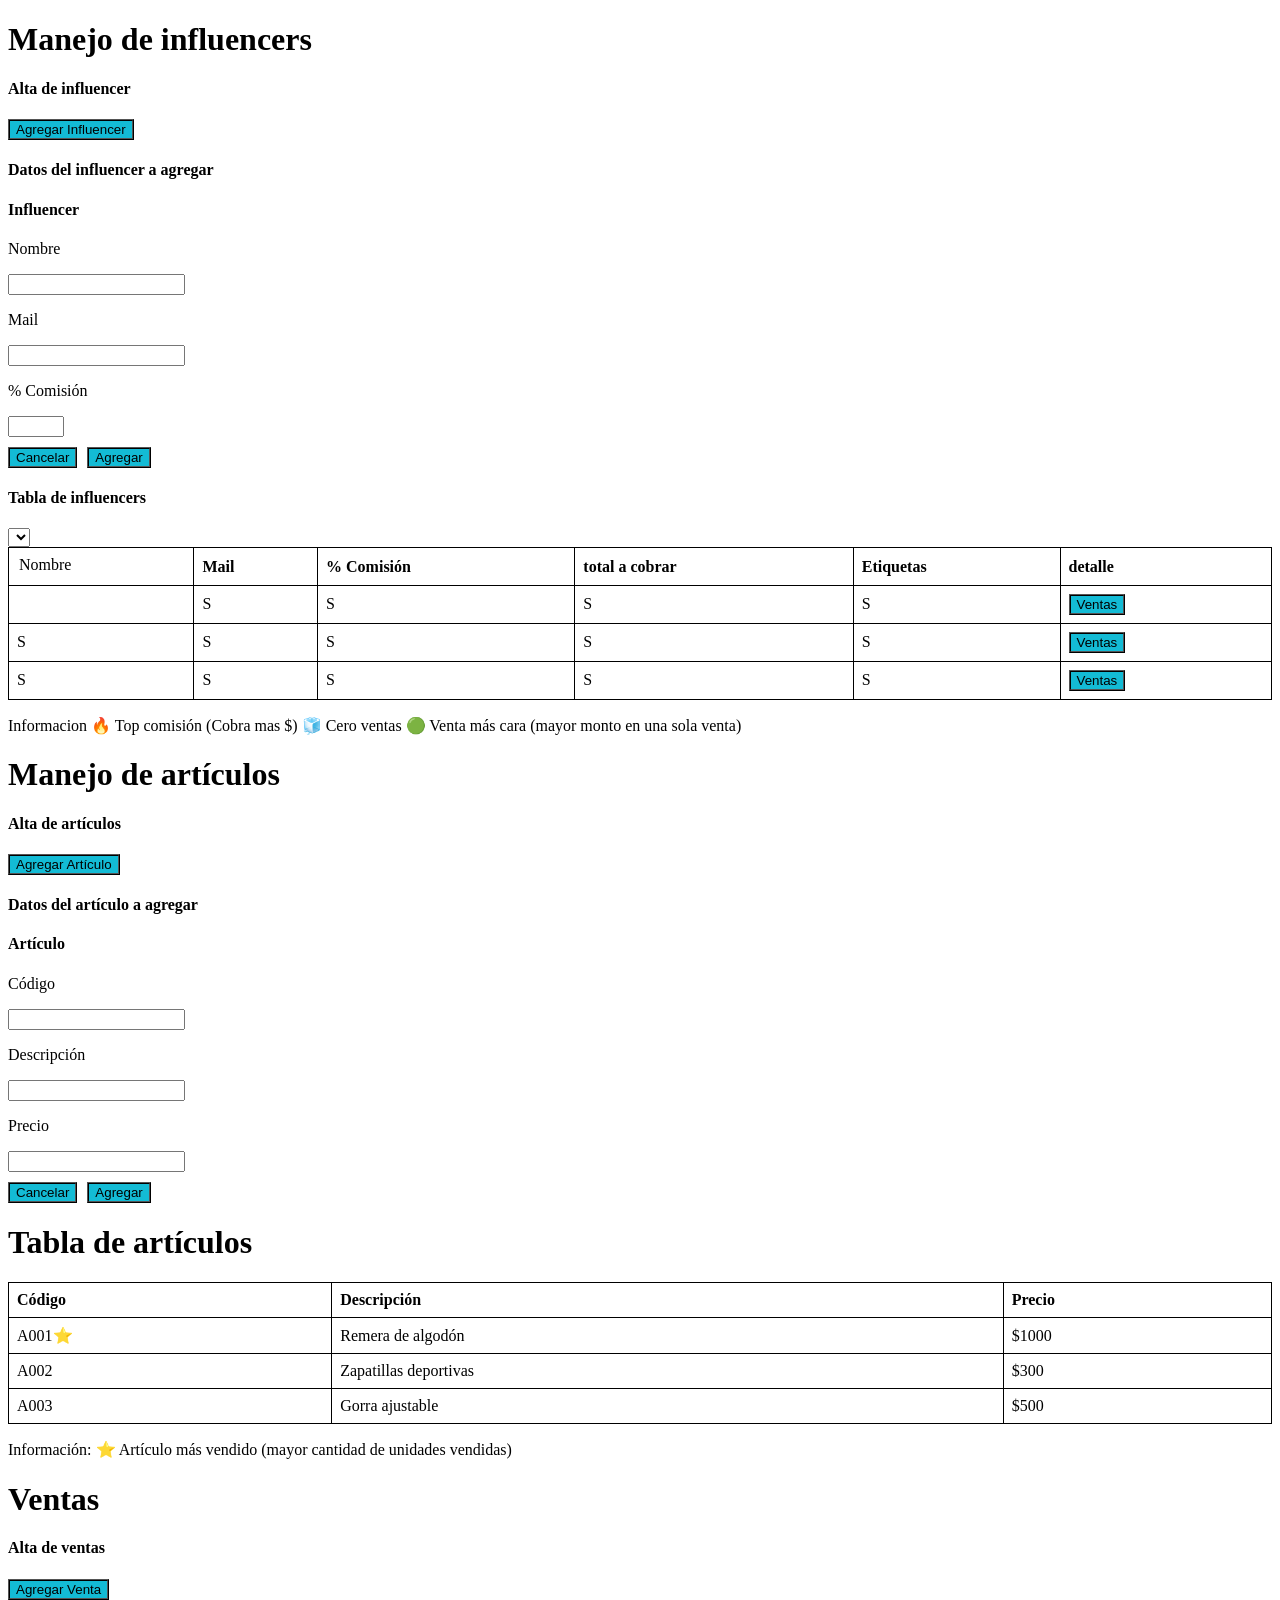
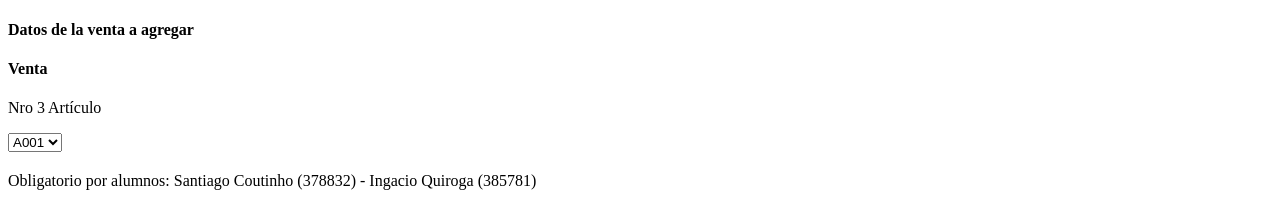
==== index.html @ da1ecdd5 "Add files via upload" ====
<!DOCTYPE html>
<html lang="en">
<head>
    <meta charset="UTF-8">
    <meta name="viewport" content="width=device-width, initial-scale=1.0">
    <title>Sistema de gestion</title>
    <link rel="stylesheet" href="estilos.css">
</head>
<body>
    <h1>Manejo de influencers</h1>
    <h4>Alta de influencer</h4>
    <button onclick="location.href='Agregarinfluencer.html'">Agregar Influencer</button>
    <h4>Datos del influencer a agregar</h4>
    <h4>Influencer</h4>
    <p>Nombre   </p><input type="text" id="nombre" name="nombre">
    <p>Mail   </p><input type="email" id="mail" name="mail">
    <p>% Comisión   </p><input type="number" id="comision" name="comision" min="0" max="100">
    <button onclick="location.href='index.html'">Cancelar</button><button onclick="location.href='Agregarinfluencer.html'">Agregar</button>
    <h4>Tabla de influencers</h4>
    <table>
        <thead>
            <tr>
                <select name="" id="">
                    <th><option value="nombre">Nombre</option></th>
                </select>
                <th>Mail</th>
                <th>% Comisión</th>
                <th>total a cobrar</th>
                <th>Etiquetas</th>
                <th>detalle</th>
            </tr>
        </thead>
        <tbody>
             <TR>
                <Td><var name="nombre"></var></Td>
                <Td>S</Td>
                <Td>S</Td>
                <Td>S</Td>
                <Td>S</Td>
                <td><button>Ventas</button></td>
            </TR>
            <TR>
                <Td>S</Td>
                <Td>S</Td>
                <Td>S</Td>
                <Td>S</Td>
                <Td>S</Td>
                <td><button>Ventas</button></td>
            </TR>
            <TR>
                <Td>S</Td>
                <Td>S</Td>
                <Td>S</Td>
                <Td>S</Td>
                <Td>S</Td>
                <td><button>Ventas</button></td>
            </TR>
        </tbody>
    </table>
    <p>Informacion 🔥 Top comisión (Cobra mas $) 🧊 Cero ventas 🟢 Venta más cara (mayor monto en una sola venta)</p>
    <h1>Manejo de artículos</h1>
    <h4>Alta de artículos</h4>
    <button onclick="location.href='Agregararticulo.html'">Agregar Artículo</button>
    <h4>Datos del artículo a agregar</h4>
    <h4>Artículo</h4>
    <p>Código</p><input type="text" id="codigo" name="codigo">
    <p>Descripción</p><input type="text" id="descripcion" name="descripcion">
    <p>Precio</p><input type="number" id="precio" name="precio" min="0" step="0.01">
    <button onclick="location.href='index.html'">Cancelar</button><button onclick="location.href='Agregararticulo.html'">Agregar</button>
    <h1>Tabla de artículos</h1>
    <table>
        <thead>
            <tr>
                <th>Código</th>
                <th>Descripción</th>
                <th>Precio</th>
            </tr>
        </thead>
        <tbody>
            <tr>
                <td>A001⭐</td>
                <td>Remera de algodón</td>
                <td>$1000</td>
            </tr>
            <tr>
                <td>A002</td>
                <td>Zapatillas deportivas</td>
                <td>$300</td>
            </tr>
            <tr>
                <td>A003</td>
                <td>Gorra ajustable</td>
                <td>$500</td>
            </tr>
        </tbody>
    </table>
    <p>Información: ⭐ Artículo más vendido (mayor cantidad de unidades vendidas)</p>
    <h1>Ventas</h1>
    <h4>Alta de ventas</h4>
    <button onclick="location.href='Agregarventa.html'">Agregar Venta</button>
    <h4>Datos de la venta a agregar</h4>
    <h4>Venta</h4>
    <p>Nro 3 Artículo</p>
    <select name="articulo" id="articulo">
        <option value="Remera de algodón">A001</option>
        <option value="Zapatillas deportivas">A002</option>
        <option value="Gorra ajustable">A003</option>
    </select>
    <p></p>
    <footer>
        <p>Obligatorio por alumnos: Santiago Coutinho (378832) - Ingacio Quiroga (385781)</p>
    </footer>
</body>
</html>
---- estilos.css ----
body {
    background-color: rgb(255, 255, 255);     
    }
    h1 {
        color: rgb(0, 0, 0);
        text-align: left;
    }
    h4 {
        color: rgb(0, 0, 0);
        text-align: left;
    }
    p {
        color: rgb(0, 0, 0);
        text-align: left;
    }
    input {
        display: block;
        margin-bottom: 10px;
    }
    button {
        margin-right: 10px;
        background-color: rgb(19, 187, 213);
        border-style:ridge;
    }
    table {
        width: 100%;
        border-collapse: collapse;
        border: 1px solid rgb(0, 0, 0);
    }
    th, td {
        border: 1px solid rgb(0, 0, 0);
        padding: 8px;
        text-align: left;
    }
    footer {
        margin-top: 20px;
        text-align: center;
        color: rgb(0, 0, 0);
    }
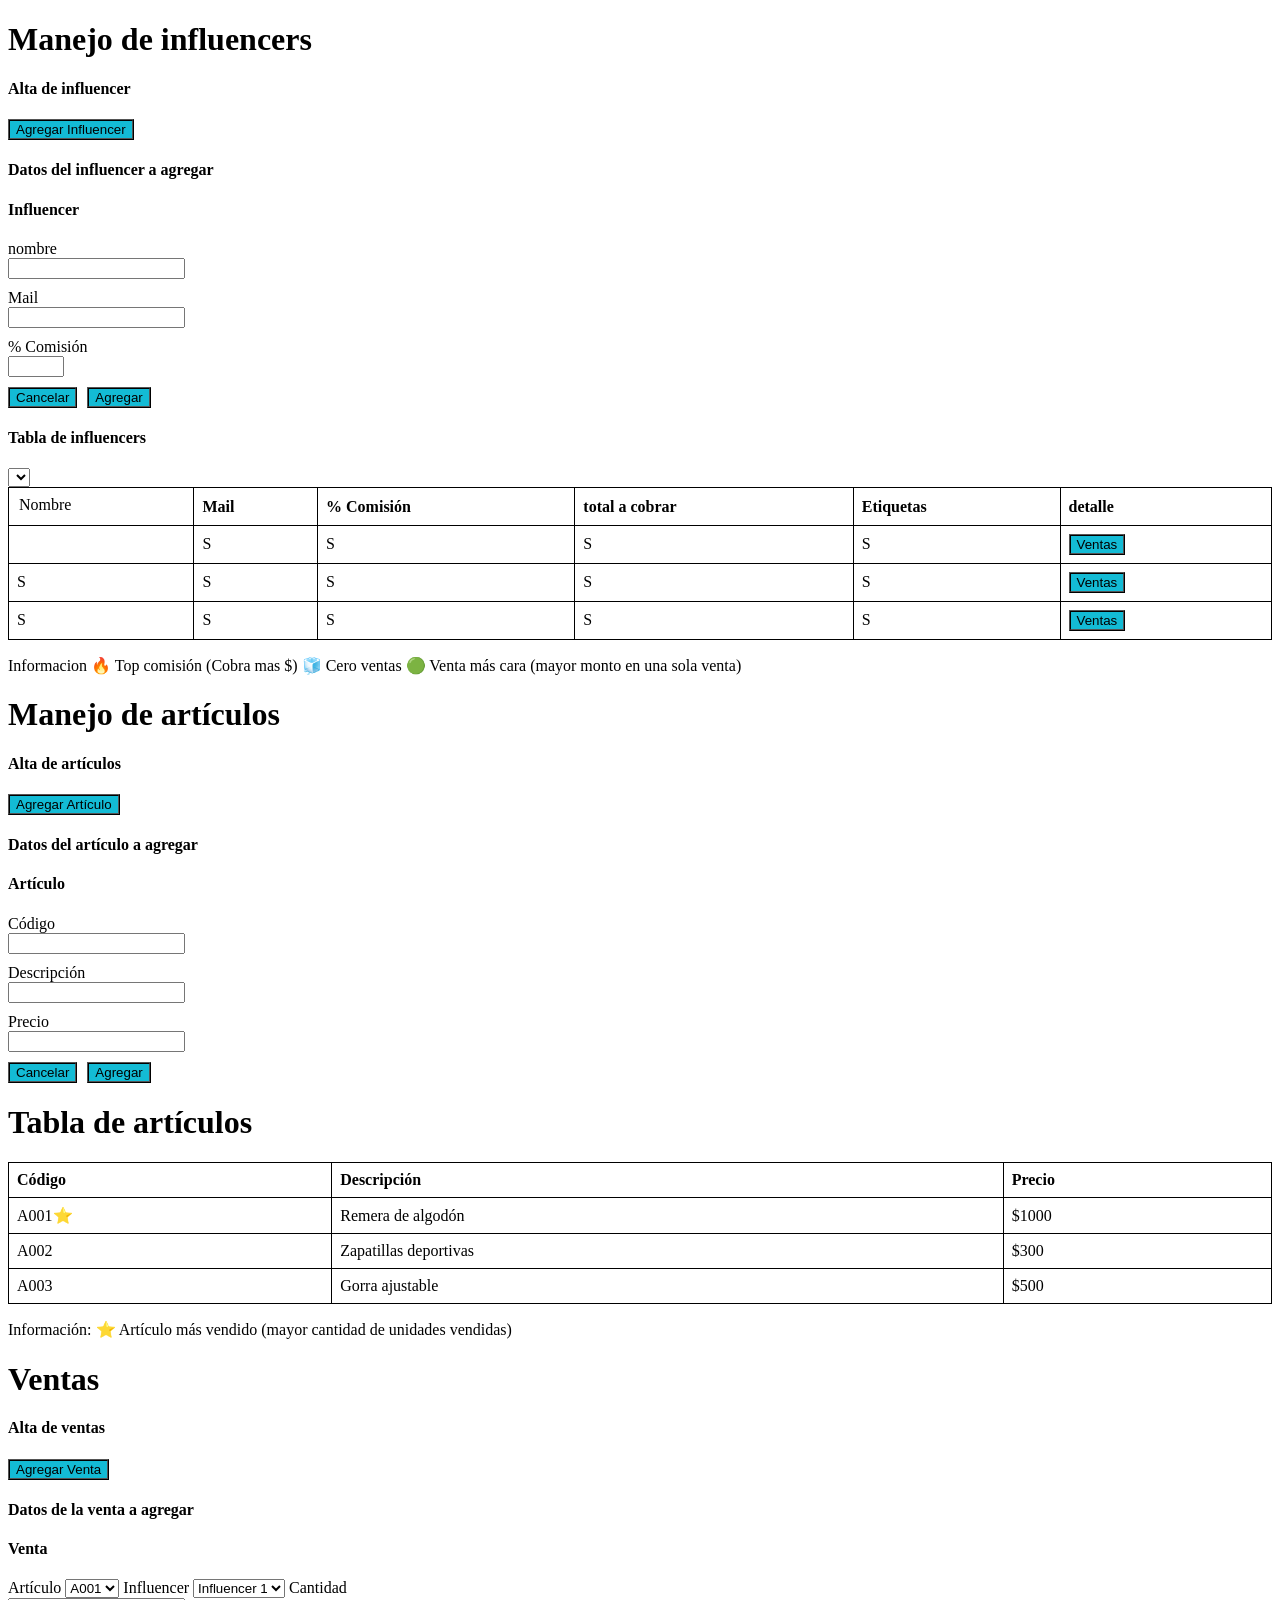
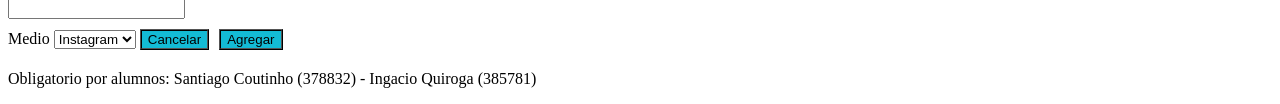
==== commit 7cd86751: "ultimo" ====
--- a/index.html
+++ b/index.html
@@ -1,114 +1,128 @@
-<!DOCTYPE html>
-<html lang="en">
-<head>
-    <meta charset="UTF-8">
-    <meta name="viewport" content="width=device-width, initial-scale=1.0">
-    <title>Sistema de gestion</title>
-    <link rel="stylesheet" href="estilos.css">
-</head>
-<body>
-    <h1>Manejo de influencers</h1>
-    <h4>Alta de influencer</h4>
-    <button onclick="location.href='Agregarinfluencer.html'">Agregar Influencer</button>
-    <h4>Datos del influencer a agregar</h4>
-    <h4>Influencer</h4>
-    <p>Nombre   </p><input type="text" id="nombre" name="nombre">
-    <p>Mail   </p><input type="email" id="mail" name="mail">
-    <p>% Comisión   </p><input type="number" id="comision" name="comision" min="0" max="100">
-    <button onclick="location.href='index.html'">Cancelar</button><button onclick="location.href='Agregarinfluencer.html'">Agregar</button>
-    <h4>Tabla de influencers</h4>
-    <table>
-        <thead>
-            <tr>
-                <select name="" id="">
-                    <th><option value="nombre">Nombre</option></th>
-                </select>
-                <th>Mail</th>
-                <th>% Comisión</th>
-                <th>total a cobrar</th>
-                <th>Etiquetas</th>
-                <th>detalle</th>
-            </tr>
-        </thead>
-        <tbody>
-             <TR>
-                <Td><var name="nombre"></var></Td>
-                <Td>S</Td>
-                <Td>S</Td>
-                <Td>S</Td>
-                <Td>S</Td>
-                <td><button>Ventas</button></td>
-            </TR>
-            <TR>
-                <Td>S</Td>
-                <Td>S</Td>
-                <Td>S</Td>
-                <Td>S</Td>
-                <Td>S</Td>
-                <td><button>Ventas</button></td>
-            </TR>
-            <TR>
-                <Td>S</Td>
-                <Td>S</Td>
-                <Td>S</Td>
-                <Td>S</Td>
-                <Td>S</Td>
-                <td><button>Ventas</button></td>
-            </TR>
-        </tbody>
-    </table>
-    <p>Informacion 🔥 Top comisión (Cobra mas $) 🧊 Cero ventas 🟢 Venta más cara (mayor monto en una sola venta)</p>
-    <h1>Manejo de artículos</h1>
-    <h4>Alta de artículos</h4>
-    <button onclick="location.href='Agregararticulo.html'">Agregar Artículo</button>
-    <h4>Datos del artículo a agregar</h4>
-    <h4>Artículo</h4>
-    <p>Código</p><input type="text" id="codigo" name="codigo">
-    <p>Descripción</p><input type="text" id="descripcion" name="descripcion">
-    <p>Precio</p><input type="number" id="precio" name="precio" min="0" step="0.01">
-    <button onclick="location.href='index.html'">Cancelar</button><button onclick="location.href='Agregararticulo.html'">Agregar</button>
-    <h1>Tabla de artículos</h1>
-    <table>
-        <thead>
-            <tr>
-                <th>Código</th>
-                <th>Descripción</th>
-                <th>Precio</th>
-            </tr>
-        </thead>
-        <tbody>
-            <tr>
-                <td>A001⭐</td>
-                <td>Remera de algodón</td>
-                <td>$1000</td>
-            </tr>
-            <tr>
-                <td>A002</td>
-                <td>Zapatillas deportivas</td>
-                <td>$300</td>
-            </tr>
-            <tr>
-                <td>A003</td>
-                <td>Gorra ajustable</td>
-                <td>$500</td>
-            </tr>
-        </tbody>
-    </table>
-    <p>Información: ⭐ Artículo más vendido (mayor cantidad de unidades vendidas)</p>
-    <h1>Ventas</h1>
-    <h4>Alta de ventas</h4>
-    <button onclick="location.href='Agregarventa.html'">Agregar Venta</button>
-    <h4>Datos de la venta a agregar</h4>
-    <h4>Venta</h4>
-    <p>Nro 3 Artículo</p>
-    <select name="articulo" id="articulo">
-        <option value="Remera de algodón">A001</option>
-        <option value="Zapatillas deportivas">A002</option>
-        <option value="Gorra ajustable">A003</option>
-    </select>
-    <p></p>
-    <footer>
-        <p>Obligatorio por alumnos: Santiago Coutinho (378832) - Ingacio Quiroga (385781)</p>
-    </footer>
-</body>
-</html>
+<!DOCTYPE html>
+<html lang="en">
+<head>
+    <meta charset="UTF-8">
+    <meta name="viewport" content="width=device-width, initial-scale=1.0">
+    <title>Sistema de gestion</title>
+    <link rel="stylesheet" href="estilos.css">
+</head>
+<body>
+    <h1>Manejo de influencers</h1>
+    <h4>Alta de influencer</h4>
+    <button onclick="location.href='Agregarinfluencer.html'">Agregar Influencer</button>
+    <h4>Datos del influencer a agregar</h4>
+    <h4>Influencer</h4>
+    <label for="nombre">nombre</label><input type="text" id="nombre" name="nombre">
+    <label for="mail">Mail</label><input type="email" id="mail" name="mail">
+    <label for="comision">% Comisión</label><input type="number" id="comision" name="comision" min="0" max="100">
+    <button onclick="location.href='index.html'">Cancelar</button><button onclick="location.href='Agregarinfluencer.html'">Agregar</button>
+    <h4>Tabla de influencers</h4>
+    <table>
+        <thead>
+            <tr>
+                <select name="" id="">
+                    <th><option value="nombre">Nombre</option></th>
+                </select>
+                <th>Mail</th>
+                <th>% Comisión</th>
+                <th>total a cobrar</th>
+                <th>Etiquetas</th>
+                <th>detalle</th>
+            </tr>
+        </thead>
+        <tbody>
+             <TR>
+                <Td><var name="nombre"></var></Td>
+                <Td>S</Td>
+                <Td>S</Td>
+                <Td>S</Td>
+                <Td>S</Td>
+                <td><button>Ventas</button></td>
+            </TR>
+            <TR>
+                <Td>S</Td>
+                <Td>S</Td>
+                <Td>S</Td>
+                <Td>S</Td>
+                <Td>S</Td>
+                <td><button>Ventas</button></td>
+            </TR>
+            <TR>
+                <Td>S</Td>
+                <Td>S</Td>
+                <Td>S</Td>
+                <Td>S</Td>
+                <Td>S</Td>
+                <td><button>Ventas</button></td>
+            </TR>
+        </tbody>
+    </table>
+    <p>Informacion 🔥 Top comisión (Cobra mas $) 🧊 Cero ventas 🟢 Venta más cara (mayor monto en una sola venta)</p>
+    <h1>Manejo de artículos</h1>
+    <h4>Alta de artículos</h4>
+    <button onclick="location.href='Agregararticulo.html'">Agregar Artículo</button>
+    <h4>Datos del artículo a agregar</h4>
+    <h4>Artículo</h4>
+    <label for="codigo">Código</label><input type="text" id="codigo" name="codigo">
+    <label for="descripcion">Descripción</label><input type="text" id="descripcion" name="descripcion">
+    <label for="precio">Precio</label><input type="number" id="precio" name="precio" min="0" step="0.01">
+    <button onclick="location.href='index.html'">Cancelar</button><button onclick="location.href='Agregararticulo.html'">Agregar</button>
+    <h1>Tabla de artículos</h1>
+    <table>
+        <thead>
+            <tr>
+                <th>Código</th>
+                <th>Descripción</th>
+                <th>Precio</th>
+            </tr>
+        </thead>
+        <tbody>
+            <tr>
+                <td>A001⭐</td>
+                <td>Remera de algodón</td>
+                <td>$1000</td>
+            </tr>
+            <tr>
+                <td>A002</td>
+                <td>Zapatillas deportivas</td>
+                <td>$300</td>
+            </tr>
+            <tr>
+                <td>A003</td>
+                <td>Gorra ajustable</td>
+                <td>$500</td>
+            </tr>
+        </tbody>
+    </table>
+    <p>Información: ⭐ Artículo más vendido (mayor cantidad de unidades vendidas)</p>
+    <h1>Ventas</h1>
+    <h4>Alta de ventas</h4>
+    <button onclick="location.href='Agregarventa.html'">Agregar Venta</button>
+    <h4>Datos de la venta a agregar</h4>
+    <h4>Venta</h4>
+    <label for="articulo">Artículo</label>
+    <select name="articulo" id="articulo">
+        <option value="Remera de algodón">A001</option>
+        <option value="Zapatillas deportivas">A002</option>
+        <option value="Gorra ajustable">A003</option>
+    </select>
+    <label for="influencer">Influencer</label>
+    <select name="influencer" id="influencer">
+        <option value="Nombre">Influencer 1</option>
+        <option value="Nombre">Influencer 2</option>
+        <option value="Nombre">Influencer 3</option>
+    </select>
+    <label for="cantidad">Cantidad</label>
+    <input type="number" id="cantidad" name="cantidad" min="1">
+    <label for="medio">Medio</label>
+    <select name="medio" id="medio">
+        <option value="Instagram">Instagram</option>
+        <option value="Facebook">Facebook</option>
+        <option value="Twitter">Twitter</option>
+    </select>
+    <button onclick="location.href='index.html'">Cancelar</button><button onclick="location.href='Agregarventa.html'">Agregar</button>
+    <footer>
+        <p>Obligatorio por alumnos: Santiago Coutinho (378832) - Ingacio Quiroga (385781)</p>
+    </footer>
+</body>
+</html>
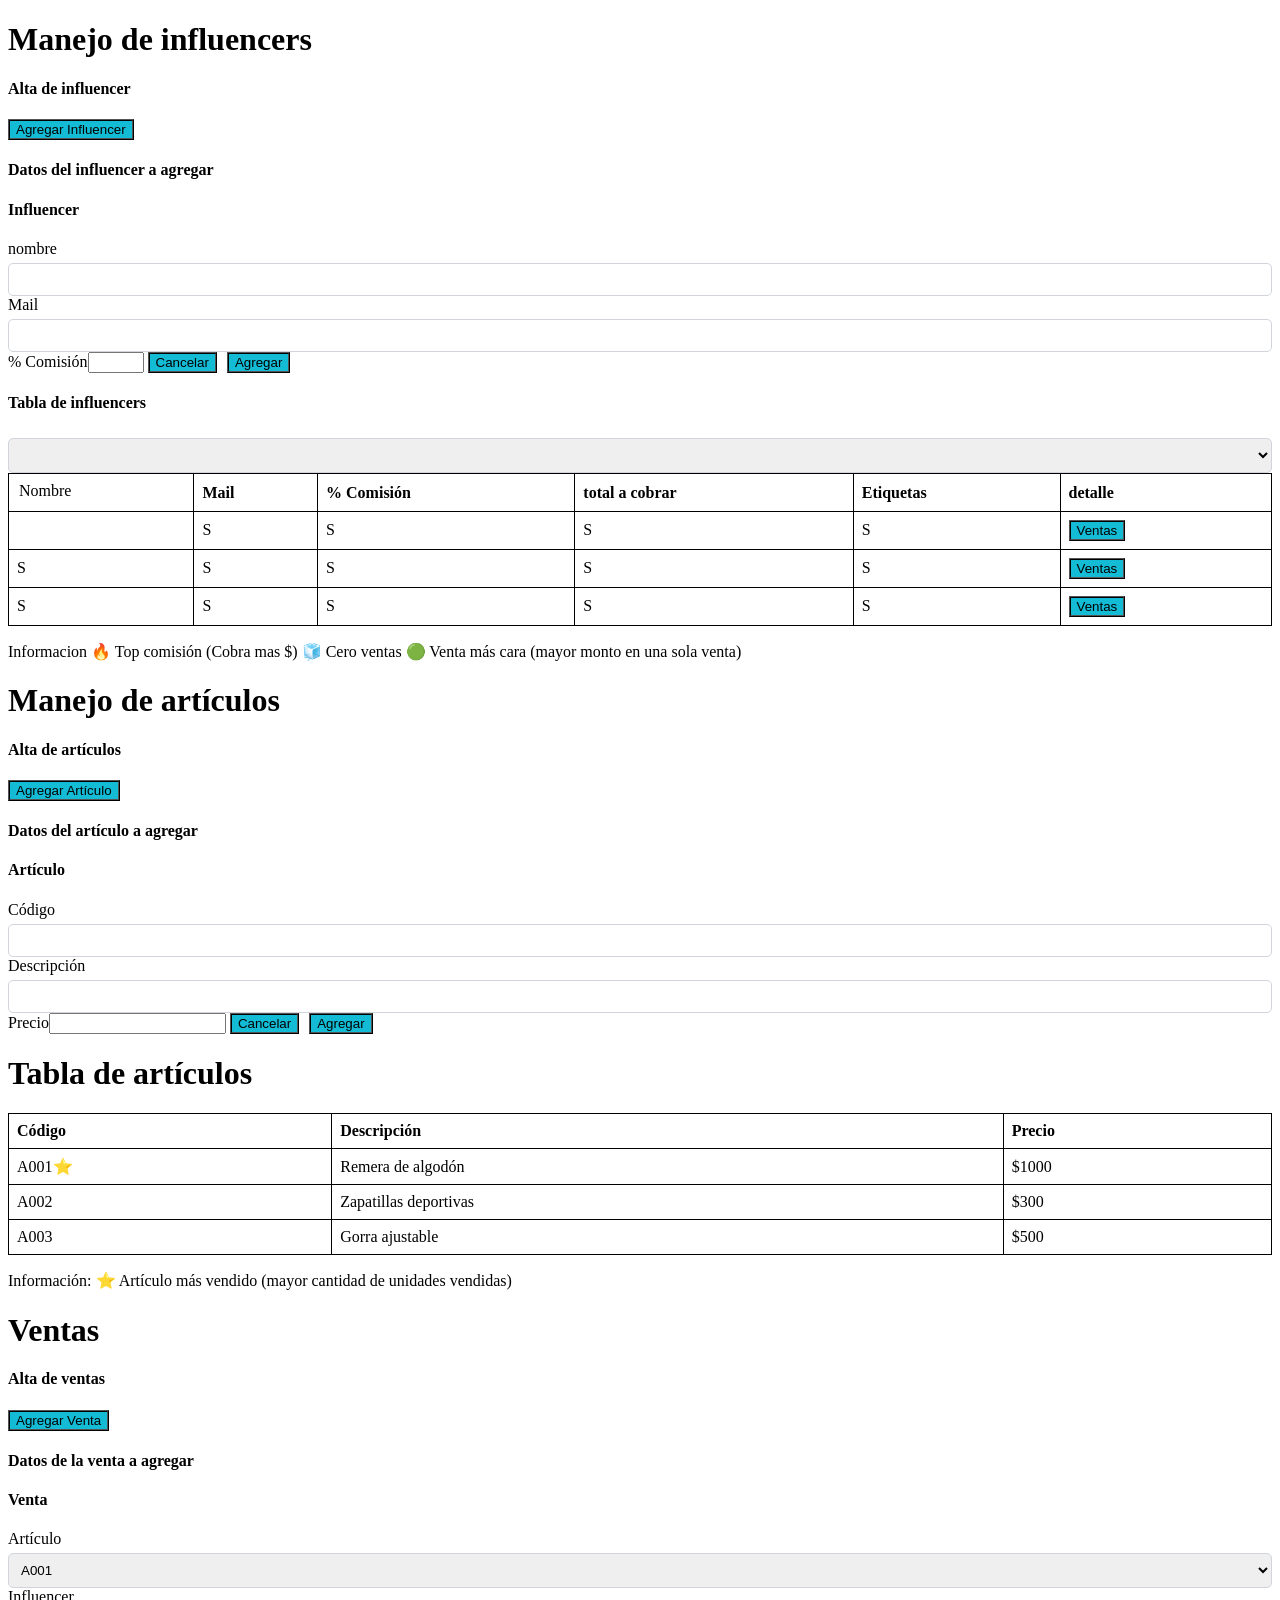
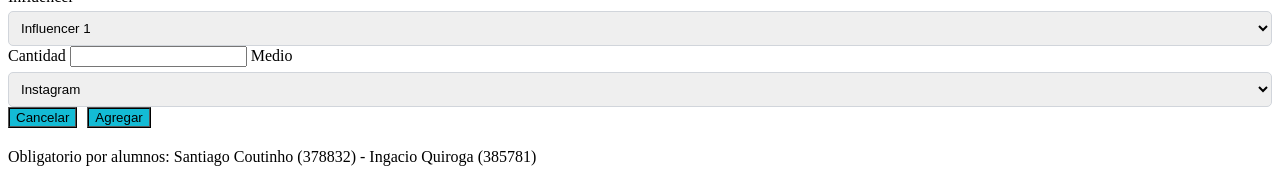
==== commit 1bb01474: "Lo que hicimos hasta el miercoles 13/5 Lo que hicimos hasta el miercoles 13/5" ====
--- a/index.html
+++ b/index.html
@@ -1,128 +1,128 @@
-<!DOCTYPE html>
-<html lang="en">
-<head>
-    <meta charset="UTF-8">
-    <meta name="viewport" content="width=device-width, initial-scale=1.0">
-    <title>Sistema de gestion</title>
-    <link rel="stylesheet" href="estilos.css">
-</head>
-<body>
-    <h1>Manejo de influencers</h1>
-    <h4>Alta de influencer</h4>
-    <button onclick="location.href='Agregarinfluencer.html'">Agregar Influencer</button>
-    <h4>Datos del influencer a agregar</h4>
-    <h4>Influencer</h4>
-    <label for="nombre">nombre</label><input type="text" id="nombre" name="nombre">
-    <label for="mail">Mail</label><input type="email" id="mail" name="mail">
-    <label for="comision">% Comisión</label><input type="number" id="comision" name="comision" min="0" max="100">
-    <button onclick="location.href='index.html'">Cancelar</button><button onclick="location.href='Agregarinfluencer.html'">Agregar</button>
-    <h4>Tabla de influencers</h4>
-    <table>
-        <thead>
-            <tr>
-                <select name="" id="">
-                    <th><option value="nombre">Nombre</option></th>
-                </select>
-                <th>Mail</th>
-                <th>% Comisión</th>
-                <th>total a cobrar</th>
-                <th>Etiquetas</th>
-                <th>detalle</th>
-            </tr>
-        </thead>
-        <tbody>
-             <TR>
-                <Td><var name="nombre"></var></Td>
-                <Td>S</Td>
-                <Td>S</Td>
-                <Td>S</Td>
-                <Td>S</Td>
-                <td><button>Ventas</button></td>
-            </TR>
-            <TR>
-                <Td>S</Td>
-                <Td>S</Td>
-                <Td>S</Td>
-                <Td>S</Td>
-                <Td>S</Td>
-                <td><button>Ventas</button></td>
-            </TR>
-            <TR>
-                <Td>S</Td>
-                <Td>S</Td>
-                <Td>S</Td>
-                <Td>S</Td>
-                <Td>S</Td>
-                <td><button>Ventas</button></td>
-            </TR>
-        </tbody>
-    </table>
-    <p>Informacion 🔥 Top comisión (Cobra mas $) 🧊 Cero ventas 🟢 Venta más cara (mayor monto en una sola venta)</p>
-    <h1>Manejo de artículos</h1>
-    <h4>Alta de artículos</h4>
-    <button onclick="location.href='Agregararticulo.html'">Agregar Artículo</button>
-    <h4>Datos del artículo a agregar</h4>
-    <h4>Artículo</h4>
-    <label for="codigo">Código</label><input type="text" id="codigo" name="codigo">
-    <label for="descripcion">Descripción</label><input type="text" id="descripcion" name="descripcion">
-    <label for="precio">Precio</label><input type="number" id="precio" name="precio" min="0" step="0.01">
-    <button onclick="location.href='index.html'">Cancelar</button><button onclick="location.href='Agregararticulo.html'">Agregar</button>
-    <h1>Tabla de artículos</h1>
-    <table>
-        <thead>
-            <tr>
-                <th>Código</th>
-                <th>Descripción</th>
-                <th>Precio</th>
-            </tr>
-        </thead>
-        <tbody>
-            <tr>
-                <td>A001⭐</td>
-                <td>Remera de algodón</td>
-                <td>$1000</td>
-            </tr>
-            <tr>
-                <td>A002</td>
-                <td>Zapatillas deportivas</td>
-                <td>$300</td>
-            </tr>
-            <tr>
-                <td>A003</td>
-                <td>Gorra ajustable</td>
-                <td>$500</td>
-            </tr>
-        </tbody>
-    </table>
-    <p>Información: ⭐ Artículo más vendido (mayor cantidad de unidades vendidas)</p>
-    <h1>Ventas</h1>
-    <h4>Alta de ventas</h4>
-    <button onclick="location.href='Agregarventa.html'">Agregar Venta</button>
-    <h4>Datos de la venta a agregar</h4>
-    <h4>Venta</h4>
-    <label for="articulo">Artículo</label>
-    <select name="articulo" id="articulo">
-        <option value="Remera de algodón">A001</option>
-        <option value="Zapatillas deportivas">A002</option>
-        <option value="Gorra ajustable">A003</option>
-    </select>
-    <label for="influencer">Influencer</label>
-    <select name="influencer" id="influencer">
-        <option value="Nombre">Influencer 1</option>
-        <option value="Nombre">Influencer 2</option>
-        <option value="Nombre">Influencer 3</option>
-    </select>
-    <label for="cantidad">Cantidad</label>
-    <input type="number" id="cantidad" name="cantidad" min="1">
-    <label for="medio">Medio</label>
-    <select name="medio" id="medio">
-        <option value="Instagram">Instagram</option>
-        <option value="Facebook">Facebook</option>
-        <option value="Twitter">Twitter</option>
-    </select>
-    <button onclick="location.href='index.html'">Cancelar</button><button onclick="location.href='Agregarventa.html'">Agregar</button>
-    <footer>
-        <p>Obligatorio por alumnos: Santiago Coutinho (378832) - Ingacio Quiroga (385781)</p>
-    </footer>
-</body>
-</html>
+<!DOCTYPE html>
+<html lang="en">
+<head>
+    <meta charset="UTF-8">
+    <meta name="viewport" content="width=device-width, initial-scale=1.0">
+    <title>Sistema de gestion</title>
+    <link rel="stylesheet" href="estilos.css">
+</head>
+<body>
+    <h1>Manejo de influencers</h1>
+    <h4>Alta de influencer</h4>
+    <button onclick="location.href='Agregarinfluencer.html'">Agregar Influencer</button>
+    <h4>Datos del influencer a agregar</h4>
+    <h4>Influencer</h4>
+    <label for="nombre">nombre</label><input type="text" id="nombre" name="nombre">
+    <label for="mail">Mail</label><input type="email" id="mail" name="mail">
+    <label for="comision">% Comisión</label><input type="number" id="comision" name="comision" min="0" max="100">
+    <button onclick="location.href='index.html'">Cancelar</button><button onclick="location.href='Agregarinfluencer.html'">Agregar</button>
+    <h4>Tabla de influencers</h4>
+    <table>
+        <thead>
+            <tr>
+                <select name="" id="">
+                    <th><option value="nombre">Nombre</option></th>
+                </select>
+                <th>Mail</th>
+                <th>% Comisión</th>
+                <th>total a cobrar</th>
+                <th>Etiquetas</th>
+                <th>detalle</th>
+            </tr>
+        </thead>
+        <tbody>
+             <TR>
+                <Td><var name="nombre"></var></Td>
+                <Td>S</Td>
+                <Td>S</Td>
+                <Td>S</Td>
+                <Td>S</Td>
+                <td><button>Ventas</button></td>
+            </TR>
+            <TR>
+                <Td>S</Td>
+                <Td>S</Td>
+                <Td>S</Td>
+                <Td>S</Td>
+                <Td>S</Td>
+                <td><button>Ventas</button></td>
+            </TR>
+            <TR>
+                <Td>S</Td>
+                <Td>S</Td>
+                <Td>S</Td>
+                <Td>S</Td>
+                <Td>S</Td>
+                <td><button>Ventas</button></td>
+            </TR>
+        </tbody>
+    </table>
+    <p>Informacion 🔥 Top comisión (Cobra mas $) 🧊 Cero ventas 🟢 Venta más cara (mayor monto en una sola venta)</p>
+    <h1>Manejo de artículos</h1>
+    <h4>Alta de artículos</h4>
+    <button onclick="location.href='Agregararticulo.html'">Agregar Artículo</button>
+    <h4>Datos del artículo a agregar</h4>
+    <h4>Artículo</h4>
+    <label for="codigo">Código</label><input type="text" id="codigo" name="codigo">
+    <label for="descripcion">Descripción</label><input type="text" id="descripcion" name="descripcion">
+    <label for="precio">Precio</label><input type="number" id="precio" name="precio" min="0" step="0.01">
+    <button onclick="location.href='index.html'">Cancelar</button><button onclick="location.href='Agregararticulo.html'">Agregar</button>
+    <h1>Tabla de artículos</h1>
+    <table>
+        <thead>
+            <tr>
+                <th>Código</th>
+                <th>Descripción</th>
+                <th>Precio</th>
+            </tr>
+        </thead>
+        <tbody>
+            <tr>
+                <td>A001⭐</td>
+                <td>Remera de algodón</td>
+                <td>$1000</td>
+            </tr>
+            <tr>
+                <td>A002</td>
+                <td>Zapatillas deportivas</td>
+                <td>$300</td>
+            </tr>
+            <tr>
+                <td>A003</td>
+                <td>Gorra ajustable</td>
+                <td>$500</td>
+            </tr>
+        </tbody>
+    </table>
+    <p>Información: ⭐ Artículo más vendido (mayor cantidad de unidades vendidas)</p>
+    <h1>Ventas</h1>
+    <h4>Alta de ventas</h4>
+    <button onclick="location.href='Agregarventa.html'">Agregar Venta</button>
+    <h4>Datos de la venta a agregar</h4>
+    <h4>Venta</h4>
+    <label for="articulo">Artículo</label>
+    <select name="articulo" id="articulo">
+        <option value="Remera de algodón">A001</option>
+        <option value="Zapatillas deportivas">A002</option>
+        <option value="Gorra ajustable">A003</option>
+    </select>
+    <label for="influencer">Influencer</label>
+    <select name="influencer" id="influencer">
+        <option value="Nombre">Influencer 1</option>
+        <option value="Nombre">Influencer 2</option>
+        <option value="Nombre">Influencer 3</option>
+    </select>
+    <label for="cantidad">Cantidad</label>
+    <input type="number" id="cantidad" name="cantidad" min="1">
+    <label for="medio">Medio</label>
+    <select name="medio" id="medio">
+        <option value="Instagram">Instagram</option>
+        <option value="Facebook">Facebook</option>
+        <option value="Twitter">Twitter</option>
+    </select>
+    <button onclick="location.href='index.html'">Cancelar</button><button onclick="location.href='Agregarventa.html'">Agregar</button>
+    <footer>
+        <p>Obligatorio por alumnos: Santiago Coutinho (378832) - Ingacio Quiroga (385781)</p>
+    </footer>
+</body>
+</html>
--- a/estilos.css
+++ b/estilos.css
@@ -13,10 +13,7 @@
         color: rgb(0, 0, 0);
         text-align: left;
     }
-    input {
-        display: block;
-        margin-bottom: 10px;
-    }
+   
     button {
         margin-right: 10px;
         background-color: rgb(19, 187, 213);
@@ -37,3 +34,15 @@
         text-align: center;
         color: rgb(0, 0, 0);
     }
+     input[type="text"],
+    input[type="email"],
+    input[type="tel"],
+    select {
+  width: 100%;                /* El campo ocupa todo el ancho del formulario */
+  padding: 8px;               /* Grosor interno para que sea fácil escribir */
+  margin-top: 5px;            /* Separación con su respectivo Label */
+  border: 1px solid #d1d5db;  /* Borde gris claro */
+  border-radius: 5px;         /* Esquinas redondeadas del input */
+  box-sizing: border-box;     /* Evita que el padding sume ancho extra (VITAL) */
+}
+
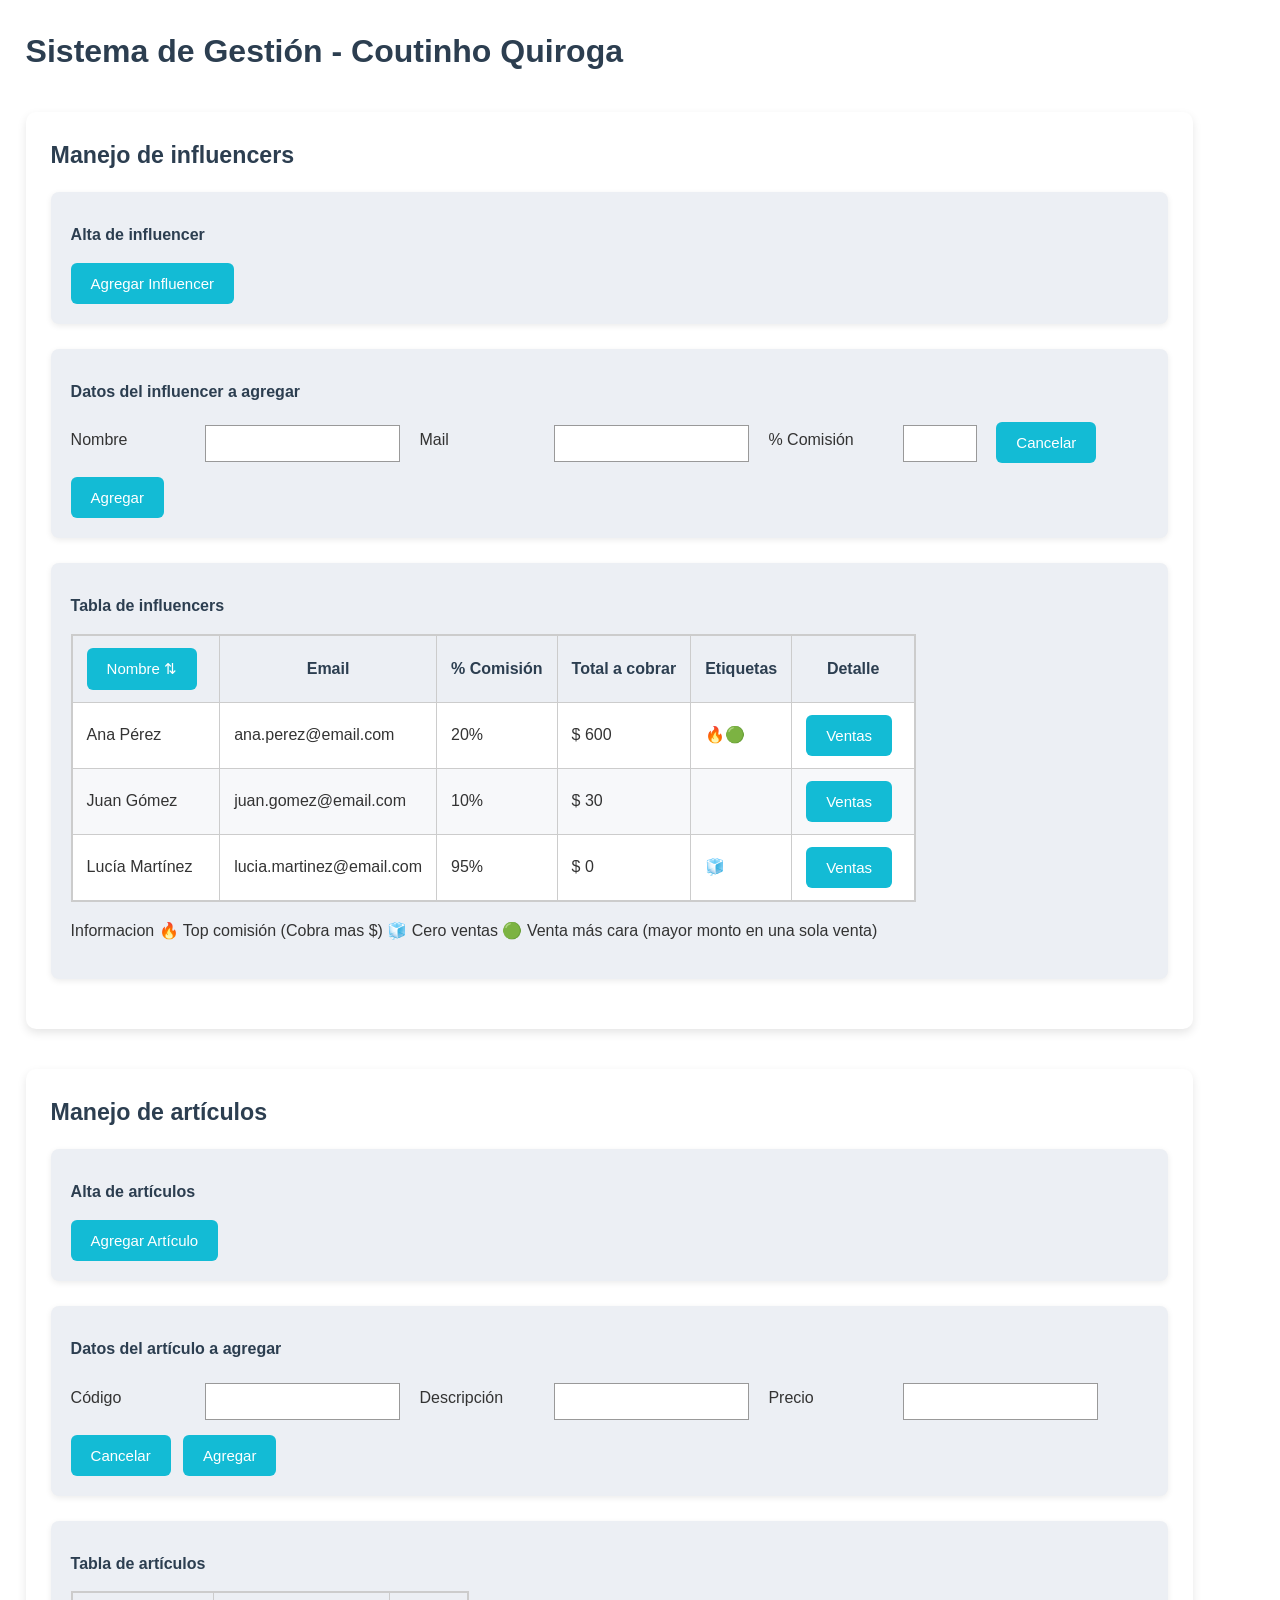
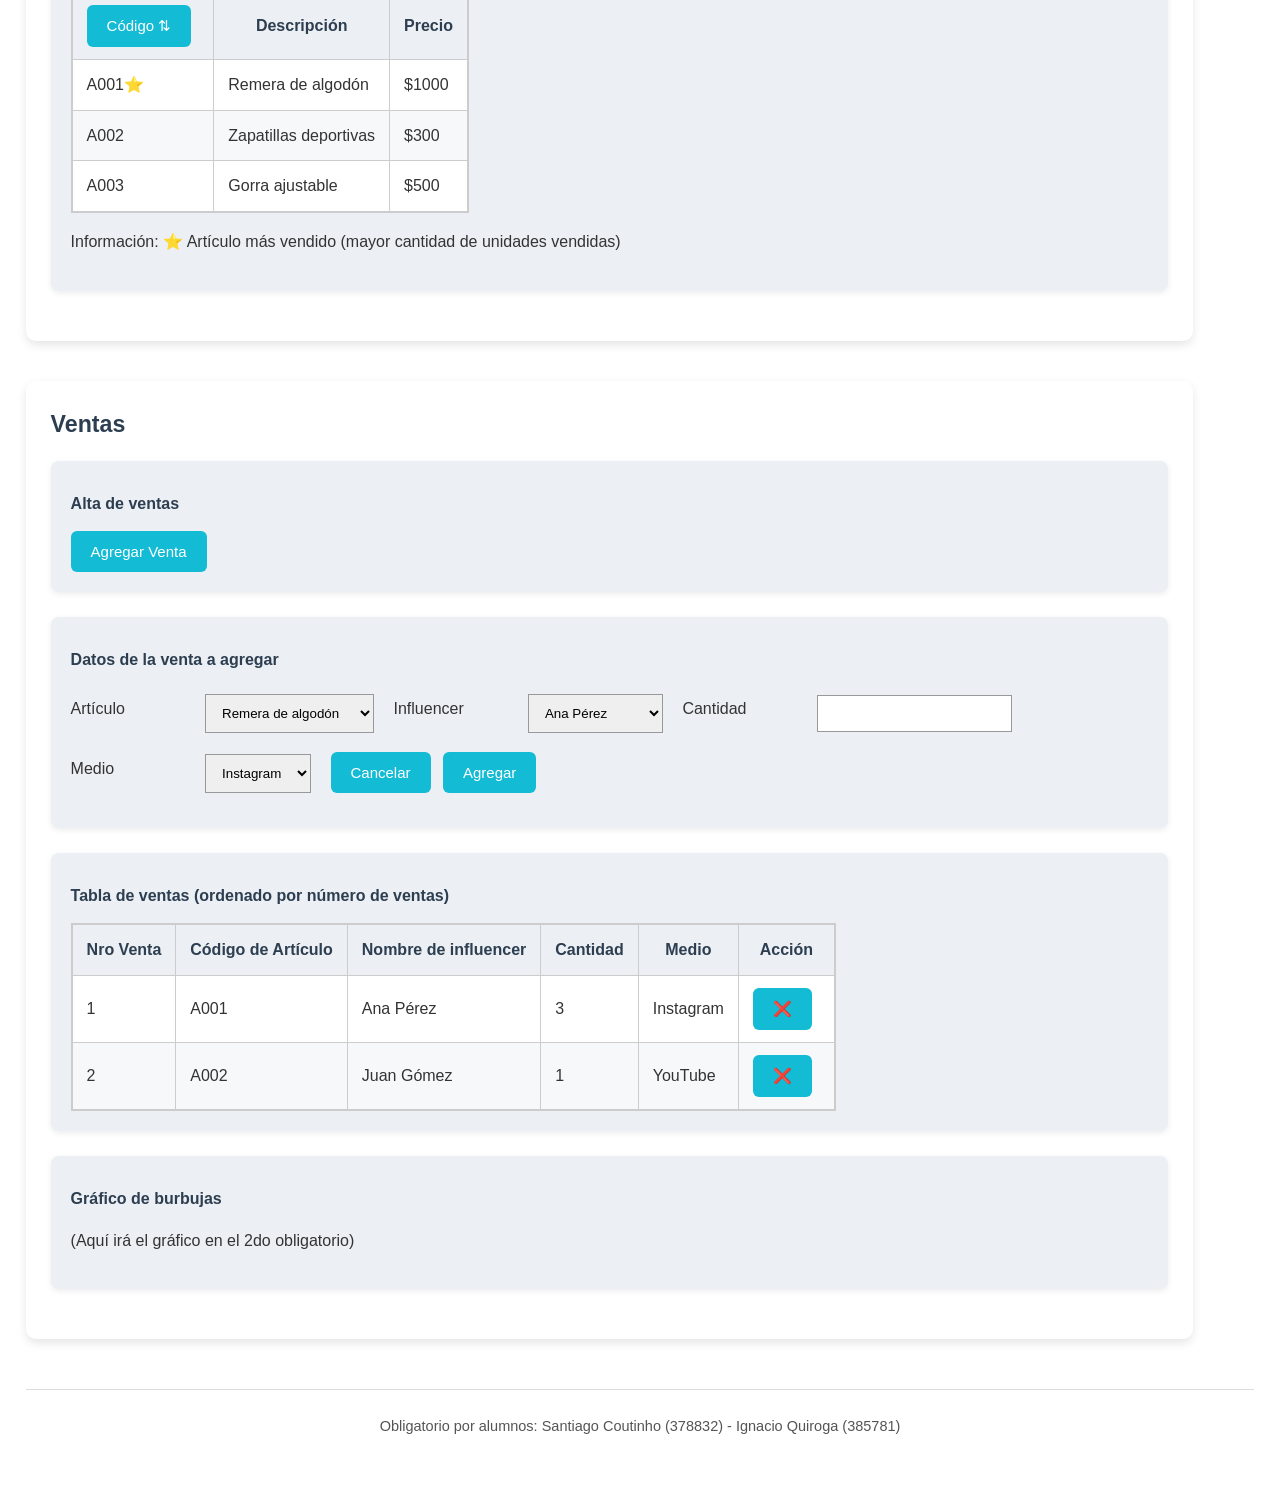
==== commit 208951d9: "Ultima version" ====
--- a/index.html
+++ b/index.html
@@ -1,128 +1,219 @@
-<!DOCTYPE html>
-<html lang="en">
-<head>
-    <meta charset="UTF-8">
-    <meta name="viewport" content="width=device-width, initial-scale=1.0">
-    <title>Sistema de gestion</title>
-    <link rel="stylesheet" href="estilos.css">
-</head>
-<body>
-    <h1>Manejo de influencers</h1>
-    <h4>Alta de influencer</h4>
-    <button onclick="location.href='Agregarinfluencer.html'">Agregar Influencer</button>
-    <h4>Datos del influencer a agregar</h4>
-    <h4>Influencer</h4>
-    <label for="nombre">nombre</label><input type="text" id="nombre" name="nombre">
-    <label for="mail">Mail</label><input type="email" id="mail" name="mail">
-    <label for="comision">% Comisión</label><input type="number" id="comision" name="comision" min="0" max="100">
-    <button onclick="location.href='index.html'">Cancelar</button><button onclick="location.href='Agregarinfluencer.html'">Agregar</button>
-    <h4>Tabla de influencers</h4>
-    <table>
-        <thead>
-            <tr>
-                <select name="" id="">
-                    <th><option value="nombre">Nombre</option></th>
-                </select>
-                <th>Mail</th>
-                <th>% Comisión</th>
-                <th>total a cobrar</th>
-                <th>Etiquetas</th>
-                <th>detalle</th>
-            </tr>
-        </thead>
-        <tbody>
-             <TR>
-                <Td><var name="nombre"></var></Td>
-                <Td>S</Td>
-                <Td>S</Td>
-                <Td>S</Td>
-                <Td>S</Td>
-                <td><button>Ventas</button></td>
-            </TR>
-            <TR>
-                <Td>S</Td>
-                <Td>S</Td>
-                <Td>S</Td>
-                <Td>S</Td>
-                <Td>S</Td>
-                <td><button>Ventas</button></td>
-            </TR>
-            <TR>
-                <Td>S</Td>
-                <Td>S</Td>
-                <Td>S</Td>
-                <Td>S</Td>
-                <Td>S</Td>
-                <td><button>Ventas</button></td>
-            </TR>
-        </tbody>
-    </table>
-    <p>Informacion 🔥 Top comisión (Cobra mas $) 🧊 Cero ventas 🟢 Venta más cara (mayor monto en una sola venta)</p>
-    <h1>Manejo de artículos</h1>
-    <h4>Alta de artículos</h4>
-    <button onclick="location.href='Agregararticulo.html'">Agregar Artículo</button>
-    <h4>Datos del artículo a agregar</h4>
-    <h4>Artículo</h4>
-    <label for="codigo">Código</label><input type="text" id="codigo" name="codigo">
-    <label for="descripcion">Descripción</label><input type="text" id="descripcion" name="descripcion">
-    <label for="precio">Precio</label><input type="number" id="precio" name="precio" min="0" step="0.01">
-    <button onclick="location.href='index.html'">Cancelar</button><button onclick="location.href='Agregararticulo.html'">Agregar</button>
-    <h1>Tabla de artículos</h1>
-    <table>
-        <thead>
-            <tr>
-                <th>Código</th>
-                <th>Descripción</th>
-                <th>Precio</th>
-            </tr>
-        </thead>
-        <tbody>
-            <tr>
-                <td>A001⭐</td>
-                <td>Remera de algodón</td>
-                <td>$1000</td>
-            </tr>
-            <tr>
-                <td>A002</td>
-                <td>Zapatillas deportivas</td>
-                <td>$300</td>
-            </tr>
-            <tr>
-                <td>A003</td>
-                <td>Gorra ajustable</td>
-                <td>$500</td>
-            </tr>
-        </tbody>
-    </table>
-    <p>Información: ⭐ Artículo más vendido (mayor cantidad de unidades vendidas)</p>
-    <h1>Ventas</h1>
-    <h4>Alta de ventas</h4>
-    <button onclick="location.href='Agregarventa.html'">Agregar Venta</button>
-    <h4>Datos de la venta a agregar</h4>
-    <h4>Venta</h4>
-    <label for="articulo">Artículo</label>
-    <select name="articulo" id="articulo">
-        <option value="Remera de algodón">A001</option>
-        <option value="Zapatillas deportivas">A002</option>
-        <option value="Gorra ajustable">A003</option>
-    </select>
-    <label for="influencer">Influencer</label>
-    <select name="influencer" id="influencer">
-        <option value="Nombre">Influencer 1</option>
-        <option value="Nombre">Influencer 2</option>
-        <option value="Nombre">Influencer 3</option>
-    </select>
-    <label for="cantidad">Cantidad</label>
-    <input type="number" id="cantidad" name="cantidad" min="1">
-    <label for="medio">Medio</label>
-    <select name="medio" id="medio">
-        <option value="Instagram">Instagram</option>
-        <option value="Facebook">Facebook</option>
-        <option value="Twitter">Twitter</option>
-    </select>
-    <button onclick="location.href='index.html'">Cancelar</button><button onclick="location.href='Agregarventa.html'">Agregar</button>
-    <footer>
-        <p>Obligatorio por alumnos: Santiago Coutinho (378832) - Ingacio Quiroga (385781)</p>
-    </footer>
-</body>
-</html>
+<!DOCTYPE html>
+<html lang="es">
+<head>
+    <meta charset="UTF-8">
+    <meta name="viewport" content="width=device-width, initial-scale=1.0">
+    <title>Sistema de gestión</title>
+    <link rel="stylesheet" href="estilos.css">
+</head>
+<body>
+    <h1>Sistema de Gestión - Coutinho Quiroga</h1>
+
+    <!-- ==================== MANEJO DE INFLUENCERS ==================== -->
+    <section>
+        <h3>Manejo de influencers</h3>
+        
+        <article>
+            <h4>Alta de influencer</h4>
+            <button onclick="location.href='Agregarinfluencer.html'">Agregar Influencer</button>
+        </article>
+
+        <article>
+            <h4>Datos del influencer a agregar</h4>
+            <label for="nombre">Nombre</label>
+            <input type="text" id="nombre" name="nombre">
+            
+            <label for="mail">Mail</label>
+            <input type="email" id="mail" name="mail">
+            
+            <label for="comision">% Comisión</label>
+            <input type="number" id="comision" name="comision" min="0" max="100">
+            
+            <button onclick="location.href='index.html'">Cancelar</button>
+            <button onclick="location.href='Agregarinfluencer.html'">Agregar</button>
+        </article>
+
+        <article>
+            <h4>Tabla de influencers</h4>
+            <table>
+                <thead>
+                    <tr>
+                        <th><button>Nombre ⇅</button></th>
+                        <th>Email</th>
+                        <th>% Comisión</th>
+                        <th>Total a cobrar</th>
+                        <th>Etiquetas</th>
+                        <th>Detalle</th>
+                    </tr>
+                </thead>
+                <tbody>
+                    <tr>
+                        <td>Ana Pérez</td>
+                        <td>ana.perez@email.com</td>
+                        <td>20%</td>
+                        <td>$ 600</td>
+                        <td>🔥🟢</td>
+                        <td><button>Ventas</button></td>
+                    </tr>
+                    <tr>
+                        <td>Juan Gómez</td>
+                        <td>juan.gomez@email.com</td>
+                        <td>10%</td>
+                        <td>$ 30</td>
+                        <td></td>
+                        <td><button>Ventas</button></td>
+                    </tr>
+                    <tr>
+                        <td>Lucía Martínez</td>
+                        <td>lucia.martinez@email.com</td>
+                        <td>95%</td>
+                        <td>$ 0</td>
+                        <td>🧊</td>
+                        <td><button>Ventas</button></td>
+                    </tr>
+                </tbody>
+            </table>
+            <p>Informacion 🔥 Top comisión (Cobra mas $) 🧊 Cero ventas 🟢 Venta más cara (mayor monto en una sola venta)</p>
+        </article>
+    </section>
+
+    <!-- ==================== MANEJO DE ARTÍCULOS ==================== -->
+    <section>
+        <h3>Manejo de artículos</h3>
+        
+        <article>
+            <h4>Alta de artículos</h4>
+            <button onclick="location.href='Agregararticulo.html'">Agregar Artículo</button>
+        </article>
+
+        <article>
+            <h4>Datos del artículo a agregar</h4>
+            <label for="codigo">Código</label>
+            <input type="text" id="codigo" name="codigo">
+            
+            <label for="descripcion">Descripción</label>
+            <input type="text" id="descripcion" name="descripcion">
+            
+            <label for="precio">Precio</label>
+            <input type="number" id="precio" name="precio" min="0" step="0.01">
+            
+            <button onclick="location.href='index.html'">Cancelar</button>
+            <button onclick="location.href='Agregararticulo.html'">Agregar</button>
+        </article>
+
+        <article>
+            <h4>Tabla de artículos</h4>
+            <table>
+                <thead>
+                    <tr>
+                        <th><button>Código ⇅</button></th>
+                        <th>Descripción</th>
+                        <th>Precio</th>
+                    </tr>
+                </thead>
+                <tbody>
+                    <tr>
+                        <td>A001⭐</td>
+                        <td>Remera de algodón</td>
+                        <td>$1000</td>
+                    </tr>
+                    <tr>
+                        <td>A002</td>
+                        <td>Zapatillas deportivas</td>
+                        <td>$300</td>
+                    </tr>
+                    <tr>
+                        <td>A003</td>
+                        <td>Gorra ajustable</td>
+                        <td>$500</td>
+                    </tr>
+                </tbody>
+            </table>
+            <p>Información: ⭐ Artículo más vendido (mayor cantidad de unidades vendidas)</p>
+        </article>
+    </section>
+
+    <!-- ==================== VENTAS ==================== -->
+    <section>
+        <h3>Ventas</h3>
+        
+        <article>
+            <h4>Alta de ventas</h4>
+            <button onclick="location.href='Agregarventa.html'">Agregar Venta</button>
+        </article>
+
+        <article>
+            <h4>Datos de la venta a agregar</h4>
+            <label for="articulo">Artículo</label>
+            <select id="articulo">
+                <option value="A001">Remera de algodón</option>
+                <option value="A002">Zapatillas deportivas</option>
+                <option value="A003">Gorra ajustable</option>
+            </select>
+            
+            <label for="influencer">Influencer</label>
+            <select id="influencer">
+                <option>Ana Pérez</option>
+                <option>Juan Gómez</option>
+                <option>Lucía Martínez</option>
+            </select>
+            
+            <label for="cantidad">Cantidad</label>
+            <input type="number" id="cantidad" min="1">
+            
+            <label for="medio">Medio</label>
+            <select id="medio">
+                <option>Instagram</option>
+                <option>Facebook</option>
+                <option>Twitter</option>
+            </select>
+            
+            <button onclick="location.href='index.html'">Cancelar</button>
+            <button onclick="location.href='Agregarventa.html'">Agregar</button>
+        </article>
+
+        <article>
+            <h4>Tabla de ventas (ordenado por número de ventas)</h4>
+            <table>
+                <thead>
+                    <tr>
+                        <th>Nro Venta</th>
+                        <th>Código de Artículo</th>
+                        <th>Nombre de influencer</th>
+                        <th>Cantidad</th>
+                        <th>Medio</th>
+                        <th>Acción</th>
+                    </tr>
+                </thead>
+                <tbody>
+                    <tr>
+                        <td>1</td>
+                        <td>A001</td>
+                        <td>Ana Pérez</td>
+                        <td>3</td>
+                        <td>Instagram</td>
+                        <td><button>❌</button></td>
+                    </tr>
+                    <tr>
+                        <td>2</td>
+                        <td>A002</td>
+                        <td>Juan Gómez</td>
+                        <td>1</td>
+                        <td>YouTube</td>
+                        <td><button>❌</button></td>
+                    </tr>
+                </tbody>
+            </table>
+        </article>
+
+        <article>
+            <h4>Gráfico de burbujas</h4>
+            <p>(Aquí irá el gráfico en el 2do obligatorio)</p>
+        </article>
+    </section>
+
+    <footer>
+        Obligatorio por alumnos: Santiago Coutinho (378832) - Ignacio Quiroga (385781)
+    </footer>
+</body>
+</html>
--- a/estilos.css
+++ b/estilos.css
@@ -1,48 +1,96 @@
-body {
-    background-color: rgb(255, 255, 255);     
-    }
-    h1 {
-        color: rgb(0, 0, 0);
-        text-align: left;
-    }
-    h4 {
-        color: rgb(0, 0, 0);
-        text-align: left;
-    }
-    p {
-        color: rgb(0, 0, 0);
-        text-align: left;
-    }
-   
-    button {
-        margin-right: 10px;
-        background-color: rgb(19, 187, 213);
-        border-style:ridge;
-    }
-    table {
-        width: 100%;
-        border-collapse: collapse;
-        border: 1px solid rgb(0, 0, 0);
-    }
-    th, td {
-        border: 1px solid rgb(0, 0, 0);
-        padding: 8px;
-        text-align: left;
-    }
-    footer {
-        margin-top: 20px;
-        text-align: center;
-        color: rgb(0, 0, 0);
-    }
-     input[type="text"],
-    input[type="email"],
-    input[type="tel"],
-    select {
-  width: 100%;                /* El campo ocupa todo el ancho del formulario */
-  padding: 8px;               /* Grosor interno para que sea fácil escribir */
-  margin-top: 5px;            /* Separación con su respectivo Label */
-  border: 1px solid #d1d5db;  /* Borde gris claro */
-  border-radius: 5px;         /* Esquinas redondeadas del input */
-  box-sizing: border-box;     /* Evita que el padding sume ancho extra (VITAL) */
-}
-
+body {
+    background-color: #ffffff;
+    margin: 2%;
+    font-family: Arial, Helvetica, sans-serif;
+    color: #333;
+    line-height: 1.6;
+}
+h1 {
+    color: #2c3e50;
+    text-align: left;
+    margin-bottom: 35px;
+}
+section {
+    background-color: #ffffff;
+    border-radius: 10px;
+    padding: 25px;
+    margin-bottom: 40px;
+    box-shadow: 0 4px 10px rgba(0,0,0,0.1);
+    margin-right: 5%;
+}
+article {
+    background-color: #eceff4;
+    border-radius: 8px;
+    padding: 20px;
+    margin-bottom: 25px;
+    box-shadow: 0 2px 6px rgba(0,0,0,0.08);
+}
+h3 {
+    color: #2c3e50;
+    margin-top: 0;
+    margin-bottom: 18px;
+    font-size: 1.45em;
+}
+h4 {
+    color: #2c3e50;
+    margin: 10px 0 15px 0;
+}
+button {
+    background-color: #13bbd5;
+    color: white;
+    border: none;
+    border-radius: 6px;
+    padding: 12px 20px;
+    cursor: pointer;
+    font-size: 15px;
+    margin-right: 8px;
+    transition: all 0.3s;
+}
+button:hover {
+    background-color: #0fa8bf;
+}
+label {
+    display: inline-block;
+    width: 130px;
+    vertical-align: top;
+    margin-top: 8px;
+}
+input[type="text"], 
+input[type="email"], 
+input[type="number"], 
+select {
+    padding: 10px 12px;
+    margin: 6px 15px 15px 0;
+    border: 1.5px solid #999;
+    width: auto;           
+    max-width: 280px;
+}
+table {
+    width: auto;
+    border-collapse: collapse;
+    margin-top: 15px;
+    background: white;
+    border: 2px solid #ccc;
+}
+th, td {
+    border: 1.5px solid #ccc;
+    padding: 12px 14px;
+    text-align: left;
+}
+th {
+    background-color: #eceff4;
+    color: #2c3e50;
+    font-weight: bold;
+    text-align: center;
+}
+tr:nth-child(even) {
+    background-color: #f7f8fa;
+}
+footer {
+    text-align: center;
+    margin-top: 50px;
+    padding: 25px;
+    color: #555;
+    font-size: 14.5px;
+    border-top: 1px solid #ddd;
+}
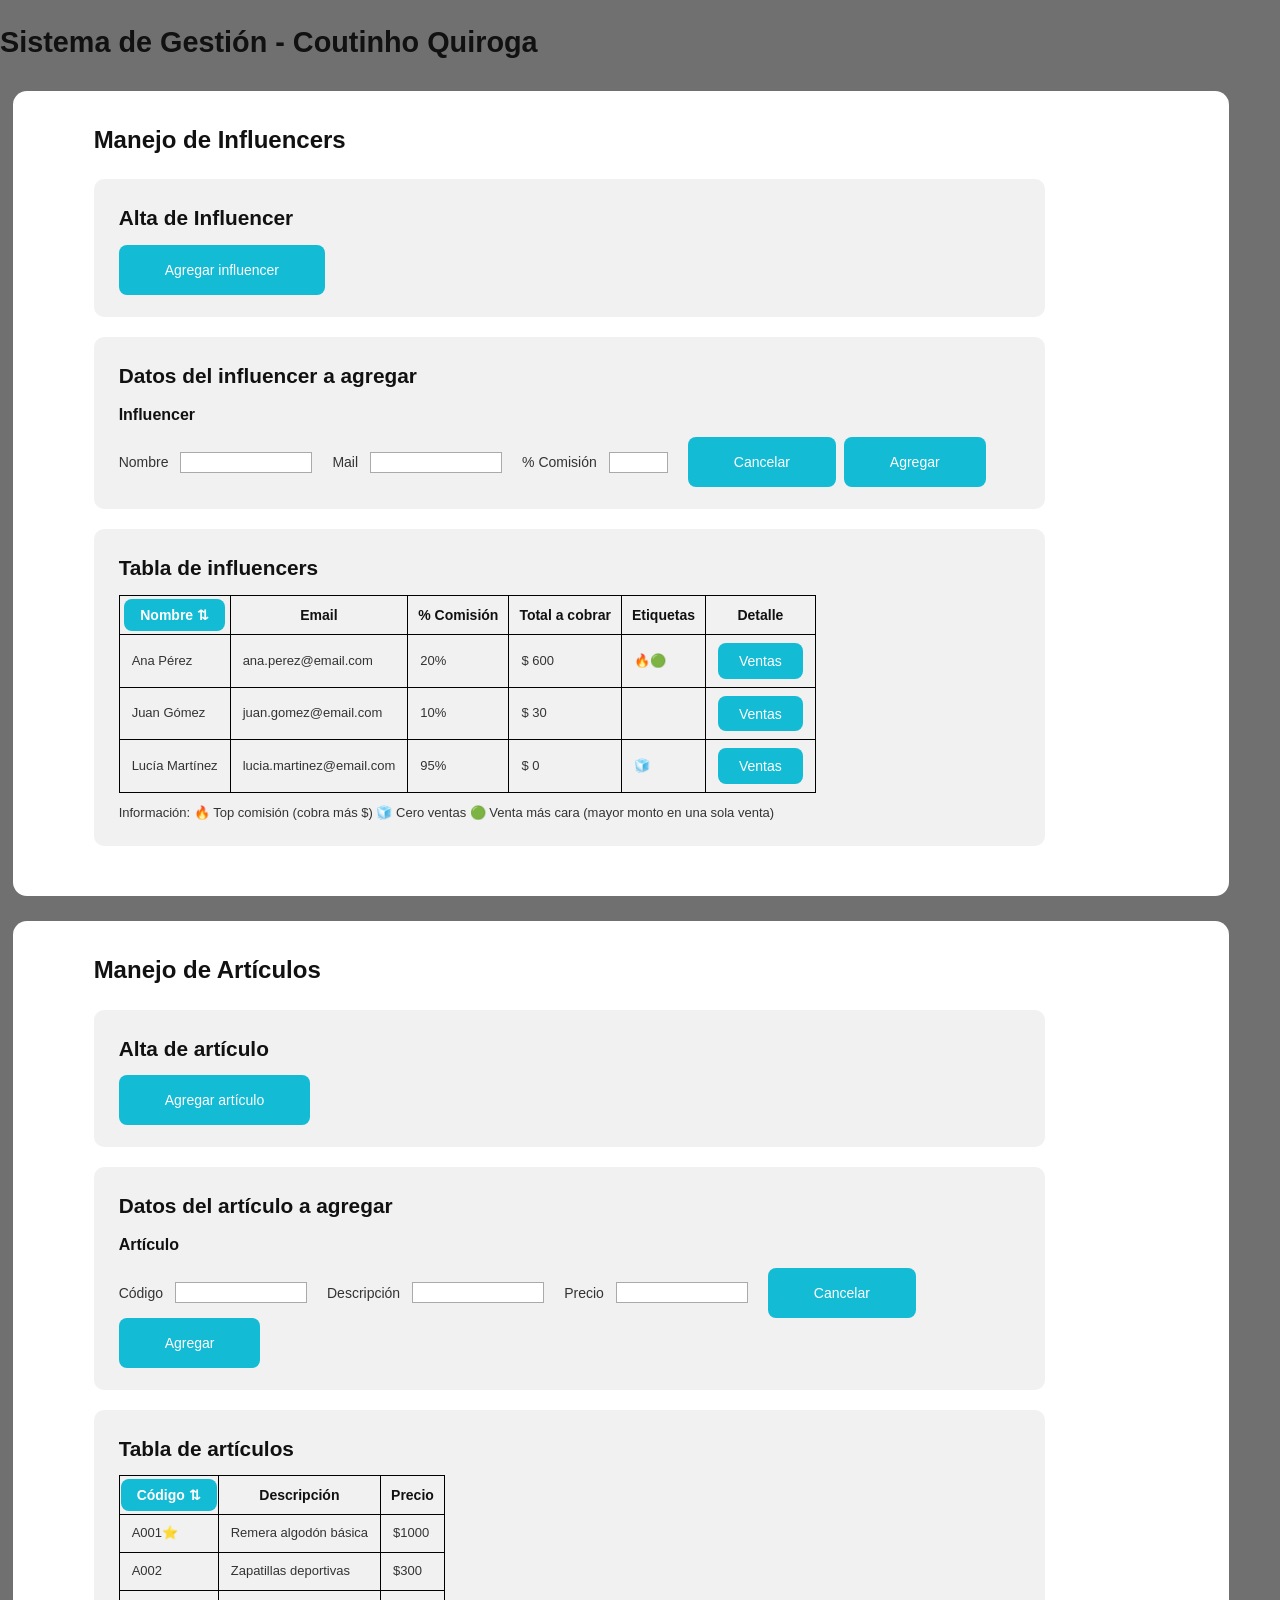
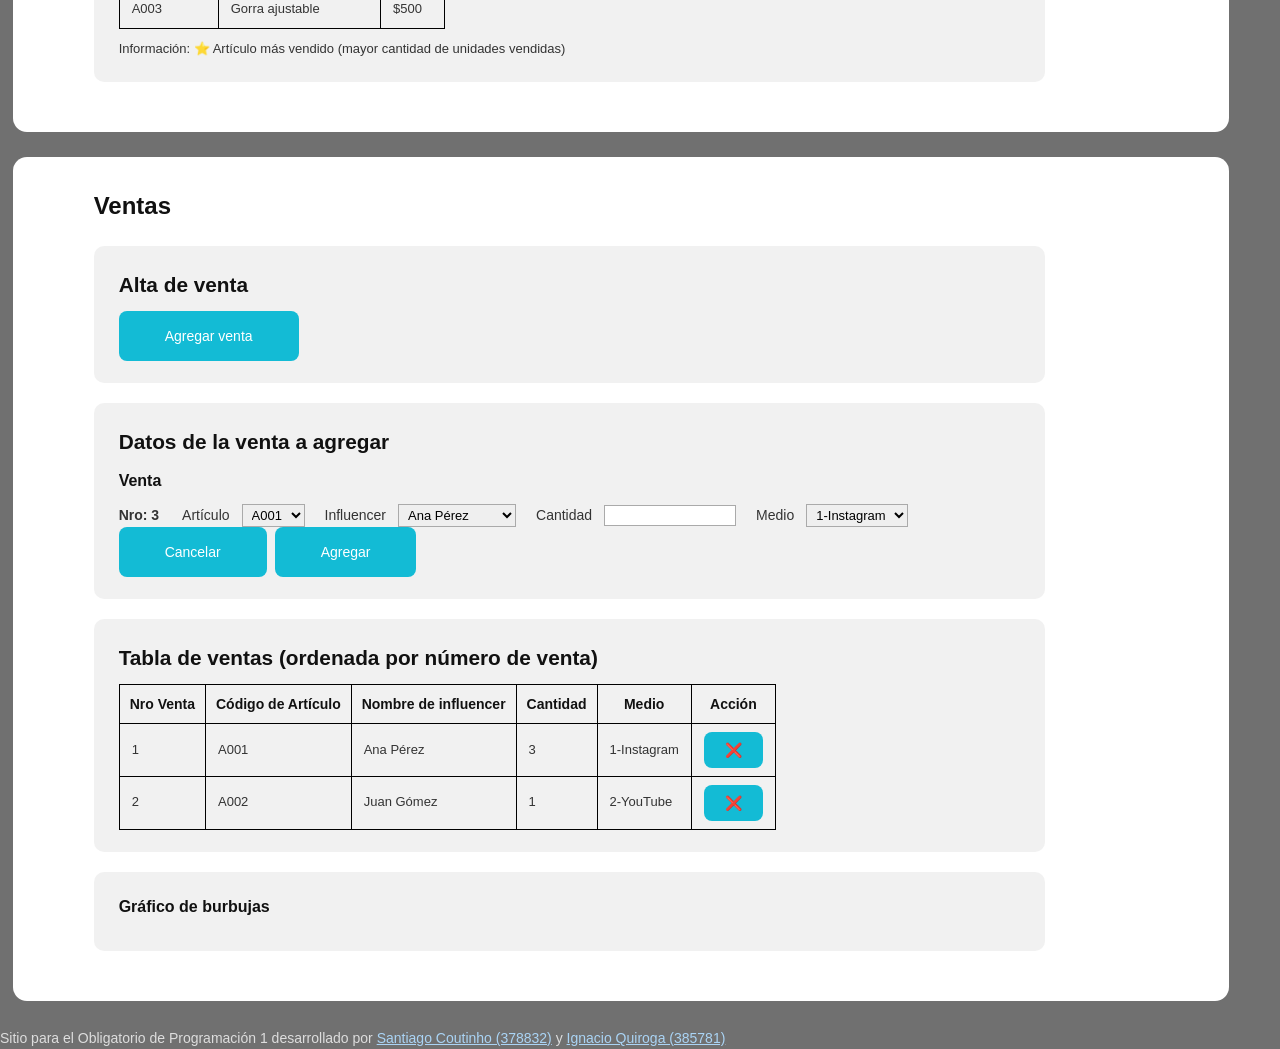
==== commit f1ec9014: "fin-parte-1" ====
--- a/index.html
+++ b/index.html
@@ -9,51 +9,51 @@
 <body>
     <h1>Sistema de Gestión - Coutinho Quiroga</h1>
 
-    <!-- ==================== MANEJO DE INFLUENCERS ==================== -->
+
     <section>
-        <h3>Manejo de influencers</h3>
-        
-        <article>
-            <h4>Alta de influencer</h4>
-            <button onclick="location.href='Agregarinfluencer.html'">Agregar Influencer</button>
-        </article>
-
-        <article>
-            <h4>Datos del influencer a agregar</h4>
-            <label for="nombre">Nombre</label>
-            <input type="text" id="nombre" name="nombre">
-            
-            <label for="mail">Mail</label>
-            <input type="email" id="mail" name="mail">
-            
-            <label for="comision">% Comisión</label>
-            <input type="number" id="comision" name="comision" min="0" max="100">
-            
-            <button onclick="location.href='index.html'">Cancelar</button>
-            <button onclick="location.href='Agregarinfluencer.html'">Agregar</button>
-        </article>
-
-        <article>
-            <h4>Tabla de influencers</h4>
+        <h2>Manejo de Influencers</h2>
+
+        <article>
+            <h3>Alta de Influencer</h3>
+            <button onclick="location.href='Agregarinfluencer.html'">Agregar influencer</button>
+        </article>
+
+        <article>
+            <h3>Datos del influencer a agregar</h3>
+            <h4>Influencer</h4>
+            <div class="form-row">
+                <label for="nombre">Nombre</label>
+                <input type="text" id="nombre" name="nombre">
+                <label for="mail">Mail</label>
+                <input type="email" id="mail" name="mail">
+                <label for="comision">% Comisión</label>
+                <input type="number" id="comision" name="comision" min="0" max="100">
+                <button id="btn-cancelar-influencer" onclick="location.href='index.html'">Cancelar</button>
+                <button id="btn-agregar-influencer">Agregar</button>
+            </div>
+        </article>
+
+        <article>
+            <h3>Tabla de influencers</h3>
             <table>
                 <thead>
                     <tr>
-                        <th><button>Nombre ⇅</button></th>
-                        <th>Email</th>
-                        <th>% Comisión</th>
-                        <th>Total a cobrar</th>
-                        <th>Etiquetas</th>
-                        <th>Detalle</th>
+                        <th><button id="btn-orden-nombre">Nombre ⇅</button></th>
+                        <th class="plain">Email</th>
+                        <th class="plain">% Comisión</th>
+                        <th class="plain">Total a cobrar</th>
+                        <th class="plain">Etiquetas</th>
+                        <th class="plain">Detalle</th>
                     </tr>
                 </thead>
-                <tbody>
+                <tbody id="tbody-influencers">
                     <tr>
                         <td>Ana Pérez</td>
                         <td>ana.perez@email.com</td>
                         <td>20%</td>
                         <td>$ 600</td>
                         <td>🔥🟢</td>
-                        <td><button>Ventas</button></td>
+                        <td><button class="btn-ventas">Ventas</button></td>
                     </tr>
                     <tr>
                         <td>Juan Gómez</td>
@@ -61,7 +61,7 @@
                         <td>10%</td>
                         <td>$ 30</td>
                         <td></td>
-                        <td><button>Ventas</button></td>
+                        <td><button class="btn-ventas">Ventas</button></td>
                     </tr>
                     <tr>
                         <td>Lucía Martínez</td>
@@ -69,52 +69,52 @@
                         <td>95%</td>
                         <td>$ 0</td>
                         <td>🧊</td>
-                        <td><button>Ventas</button></td>
+                        <td><button class="btn-ventas">Ventas</button></td>
                     </tr>
                 </tbody>
             </table>
-            <p>Informacion 🔥 Top comisión (Cobra mas $) 🧊 Cero ventas 🟢 Venta más cara (mayor monto en una sola venta)</p>
+            <p>Información: 🔥 Top comisión (cobra más $) 🧊 Cero ventas 🟢 Venta más cara (mayor monto en una sola venta)</p>
         </article>
     </section>
 
-    <!-- ==================== MANEJO DE ARTÍCULOS ==================== -->
+
     <section>
-        <h3>Manejo de artículos</h3>
-        
-        <article>
-            <h4>Alta de artículos</h4>
-            <button onclick="location.href='Agregararticulo.html'">Agregar Artículo</button>
-        </article>
-
-        <article>
-            <h4>Datos del artículo a agregar</h4>
-            <label for="codigo">Código</label>
-            <input type="text" id="codigo" name="codigo">
-            
-            <label for="descripcion">Descripción</label>
-            <input type="text" id="descripcion" name="descripcion">
-            
-            <label for="precio">Precio</label>
-            <input type="number" id="precio" name="precio" min="0" step="0.01">
-            
-            <button onclick="location.href='index.html'">Cancelar</button>
-            <button onclick="location.href='Agregararticulo.html'">Agregar</button>
-        </article>
-
-        <article>
-            <h4>Tabla de artículos</h4>
+        <h2>Manejo de Artículos</h2>
+
+        <article>
+            <h3>Alta de artículo</h3>
+            <button onclick="location.href='Agregararticulo.html'">Agregar artículo</button>
+        </article>
+
+        <article>
+            <h3>Datos del artículo a agregar</h3>
+            <h4>Artículo</h4>
+            <div class="form-row">
+                <label for="codigo">Código</label>
+                <input type="text" id="codigo" name="codigo">
+                <label for="descripcion">Descripción</label>
+                <input type="text" id="descripcion" name="descripcion">
+                <label for="precio">Precio</label>
+                <input type="number" id="precio" name="precio" min="0" step="0.01">
+                <button id="btn-cancelar-articulo" onclick="location.href='index.html'">Cancelar</button>
+                <button id="btn-agregar-articulo">Agregar</button>
+            </div>
+        </article>
+
+        <article>
+            <h3>Tabla de artículos</h3>
             <table>
                 <thead>
                     <tr>
-                        <th><button>Código ⇅</button></th>
-                        <th>Descripción</th>
-                        <th>Precio</th>
+                        <th><button id="btn-orden-codigo">Código ⇅</button></th>
+                        <th class="plain">Descripción</th>
+                        <th class="plain">Precio</th>
                     </tr>
                 </thead>
-                <tbody>
+                <tbody id="tbody-articulos">
                     <tr>
                         <td>A001⭐</td>
-                        <td>Remera de algodón</td>
+                        <td>Remera algodón básica</td>
                         <td>$1000</td>
                     </tr>
                     <tr>
@@ -133,74 +133,74 @@
         </article>
     </section>
 
-    <!-- ==================== VENTAS ==================== -->
+
     <section>
-        <h3>Ventas</h3>
-        
-        <article>
-            <h4>Alta de ventas</h4>
-            <button onclick="location.href='Agregarventa.html'">Agregar Venta</button>
-        </article>
-
-        <article>
-            <h4>Datos de la venta a agregar</h4>
-            <label for="articulo">Artículo</label>
-            <select id="articulo">
-                <option value="A001">Remera de algodón</option>
-                <option value="A002">Zapatillas deportivas</option>
-                <option value="A003">Gorra ajustable</option>
-            </select>
-            
-            <label for="influencer">Influencer</label>
-            <select id="influencer">
-                <option>Ana Pérez</option>
-                <option>Juan Gómez</option>
-                <option>Lucía Martínez</option>
-            </select>
-            
-            <label for="cantidad">Cantidad</label>
-            <input type="number" id="cantidad" min="1">
-            
-            <label for="medio">Medio</label>
-            <select id="medio">
-                <option>Instagram</option>
-                <option>Facebook</option>
-                <option>Twitter</option>
-            </select>
-            
-            <button onclick="location.href='index.html'">Cancelar</button>
-            <button onclick="location.href='Agregarventa.html'">Agregar</button>
-        </article>
-
-        <article>
-            <h4>Tabla de ventas (ordenado por número de ventas)</h4>
+        <h2>Ventas</h2>
+
+        <article>
+            <h3>Alta de venta</h3>
+            <button onclick="location.href='Agregarventa.html'">Agregar venta</button>
+        </article>
+
+        <article>
+            <h3>Datos de la venta a agregar</h3>
+            <h4>Venta</h4>
+            <div class="form-row">
+                <label class="venta-nro" id="nro-venta">Nro: 3 </label>
+                <label for="articulo">Artículo</label>
+                <select id="articulo">
+                    <option value="A001">A001</option>
+                    <option value="A002">A002</option>
+                    <option value="A003">A003</option>
+                </select>
+                <label for="influencer">Influencer</label>
+                <select id="influencer">
+                    <option>Ana Pérez</option>
+                    <option>Juan Gómez</option>
+                    <option>Lucía Martínez</option>
+                </select>
+                <label for="cantidad">Cantidad</label>
+                <input type="number" id="cantidad" min="1">
+                <label for="medio">Medio</label>
+                <select id="medio">
+                    <option value="1">1-Instagram</option>
+                    <option value="2">2-YouTube</option>
+                    <option value="3">3-Facebook</option>
+                </select>
+                <button id="btn-cancelar-venta" onclick="location.href='index.html'">Cancelar</button>
+                <button id="btn-agregar-venta">Agregar</button>
+            </div>
+        </article>
+
+        <article>
+            <h3>Tabla de ventas (ordenada por número de venta)</h3>
             <table>
                 <thead>
                     <tr>
-                        <th>Nro Venta</th>
-                        <th>Código de Artículo</th>
-                        <th>Nombre de influencer</th>
-                        <th>Cantidad</th>
-                        <th>Medio</th>
-                        <th>Acción</th>
+                        <th class="plain">Nro Venta</th>
+                        <th class="plain">Código de Artículo</th>
+                        <th class="plain">Nombre de influencer</th>
+                        <th class="plain">Cantidad</th>
+                        <th class="plain">Medio</th>
+                        <th class="plain">Acción</th>
                     </tr>
                 </thead>
-                <tbody>
+                <tbody id="tbody-ventas">
                     <tr>
                         <td>1</td>
                         <td>A001</td>
                         <td>Ana Pérez</td>
                         <td>3</td>
-                        <td>Instagram</td>
-                        <td><button>❌</button></td>
+                        <td>1-Instagram</td>
+                        <td><button class="btn-eliminar">❌</button></td>
                     </tr>
                     <tr>
                         <td>2</td>
                         <td>A002</td>
                         <td>Juan Gómez</td>
                         <td>1</td>
-                        <td>YouTube</td>
-                        <td><button>❌</button></td>
+                        <td>2-YouTube</td>
+                        <td><button class="btn-eliminar">❌</button></td>
                     </tr>
                 </tbody>
             </table>
@@ -208,12 +208,15 @@
 
         <article>
             <h4>Gráfico de burbujas</h4>
-            <p>(Aquí irá el gráfico en el 2do obligatorio)</p>
+            <div id="grafico-burbujas"></div>
         </article>
     </section>
 
+
     <footer>
-        Obligatorio por alumnos: Santiago Coutinho (378832) - Ignacio Quiroga (385781)
+        Sitio para el Obligatorio de Programación 1 desarrollado por
+        <a href="https://www.instagram.com/santiago_coutinho._?igsh=MmViaDZ6ZnJkMHkx">Santiago Coutinho (378832)</a> y
+        <a href="https://www.instagram.com/quiirogaaa?igsh=MW83Y3pnbHRhYzdvaA==">Ignacio Quiroga (385781)</a>
     </footer>
 </body>
 </html>
--- a/estilos.css
+++ b/estilos.css
@@ -1,96 +1,189 @@
 body {
-    background-color: #ffffff;
-    margin: 2%;
+    background-color: #707070;
+    margin: 0;
     font-family: Arial, Helvetica, sans-serif;
     color: #333;
     line-height: 1.6;
 }
+
 h1 {
-    color: #2c3e50;
+    color: #111;
     text-align: left;
-    margin-bottom: 35px;
+    margin-bottom: 25px;
+    font-size: 1.8em;
 }
+
 section {
     background-color: #ffffff;
+    border-radius: 14px;
+    padding: 30px 35px;
+    margin-bottom: 30px;
+    margin: 2% 4% 2% 1%;
+}
+
+article {
+    background-color: #eaeaeaa2;
     border-radius: 10px;
-    padding: 25px;
-    margin-bottom: 40px;
-    box-shadow: 0 4px 10px rgba(0,0,0,0.1);
-    margin-right: 5%;
+    padding: 22px 25px;
+    margin-bottom: 20px;
+    margin-right: 13%;
+    margin-left: 4%;
 }
-article {
-    background-color: #eceff4;
-    border-radius: 8px;
-    padding: 20px;
-    margin-bottom: 25px;
-    box-shadow: 0 2px 6px rgba(0,0,0,0.08);
+
+h2 {
+    margin-left: 4%;
+    color: #111;
+    margin-top: 0;
+    margin-bottom: 20px;
+    font-size: 1.5em;
+    font-weight: bold;
 }
+
 h3 {
-    color: #2c3e50;
-    margin-top: 0;
-    margin-bottom: 18px;
-    font-size: 1.45em;
+    color: #111;
+    margin: 0 0 10px 0;
+    font-size: 1.3em;
+    font-weight: bold;
 }
 h4 {
-    color: #2c3e50;
-    margin: 10px 0 15px 0;
+    color: #111;
+    margin: 0 0 10px 0;
+    font-size: 1em;
+    font-weight: bold;
 }
+h5 {
+    color: #111;
+    margin: 0 0 10px 0;
+    font-size: 0.9em;
+    font-weight: bold;
+}
+
+
 button {
     background-color: #13bbd5;
     color: white;
     border: none;
-    border-radius: 6px;
-    padding: 12px 20px;
+    border-radius: 8px;
+    padding: 17px 46px;
     cursor: pointer;
-    font-size: 15px;
-    margin-right: 8px;
-    transition: all 0.3s;
+    font-size: 14px;
+    transition: background-color 0.2s;
 }
+
 button:hover {
     background-color: #0fa8bf;
 }
+
 label {
     display: inline-block;
-    width: 130px;
-    vertical-align: top;
-    margin-top: 8px;
+    margin-right: 4px;
+    font-size: 14px;
 }
-input[type="text"], 
-input[type="email"], 
-input[type="number"], 
+
+input[type="text"],
+input[type="email"],
+input[type="number"],
 select {
-    padding: 10px 12px;
-    margin: 6px 15px 15px 0;
-    border: 1.5px solid #999;
-    width: auto;           
-    max-width: 280px;
+    padding: 2px 5px;
+    margin: 0 12px 0 0;
+    border: 1.5px solid #aaa;
+    font-size: 13px;
+    width: auto;
+    max-width: 120px;
 }
+
+.form-row {
+    display: flex;
+    align-items: center;
+    flex-wrap: wrap;
+    gap: 0 8px;
+}
+
 table {
-    width: auto;
     border-collapse: collapse;
-    margin-top: 15px;
-    background: white;
-    border: 2px solid #ccc;
+    margin-top: 10px;
 }
+
 th, td {
-    border: 1.5px solid #ccc;
-    padding: 12px 14px;
+    border: 1.5px solid #000;
     text-align: left;
 }
+
 th {
-    background-color: #eceff4;
-    color: #2c3e50;
+    color: #111;
     font-weight: bold;
     text-align: center;
+    font-size: 14px;
 }
-tr:nth-child(even) {
-    background-color: #f7f8fa;
+
+td {
+    font-size: 13px;
+    padding: 8px 12px;
 }
+
+th button {
+    background-color: #13bbd5;
+    color: #fff;
+    border: none;
+    border-radius: 8px;
+    padding: 8px 16px;
+    font-size: 14px;
+    font-weight: bold;
+    cursor: pointer;
+    margin: 0;
+}
+
+th button:hover {
+    background-color: #0fa8bf;
+}
+
+th.plain {
+    padding: 8px 10px;
+}
+
+td button {
+    border-radius: 8px;
+    padding: 8px 16px;
+    margin: 0;
+    font-size: 13px;
+}
+
 footer {
-    text-align: center;
-    margin-top: 50px;
-    padding: 25px;
-    color: #555;
-    font-size: 14.5px;
-    border-top: 1px solid #ddd;
+    text-align: left;
+    margin-top: 20px;
+    color: #ddd;
+    font-size: 14px;
+}
+
+footer a {
+    color: #aad4f5;
+}
+
+p {
+    font-size: 13px;
+    margin: 10px 0 0 0;
+}
+
+.venta-nro {
+    font-weight: bold;
+    font-size: 14px;
+    margin-right: 15px;
+}
+.btn-ventas {
+    background-color: #13bbd5;
+    color: white;
+    border: none;
+    border-radius: 8px;
+    padding: 0.7em 1.5em;
+    cursor: pointer;
+    font-size: 14px;
+    transition: background-color 0.2s;
+}
+.btn-eliminar {
+    border: none;
+    border-radius: 8px;
+    padding: 0.7em 1.5em;
+    cursor: pointer;
+    font-size: 14px;
+    transition: background-color 0.2s;
 }
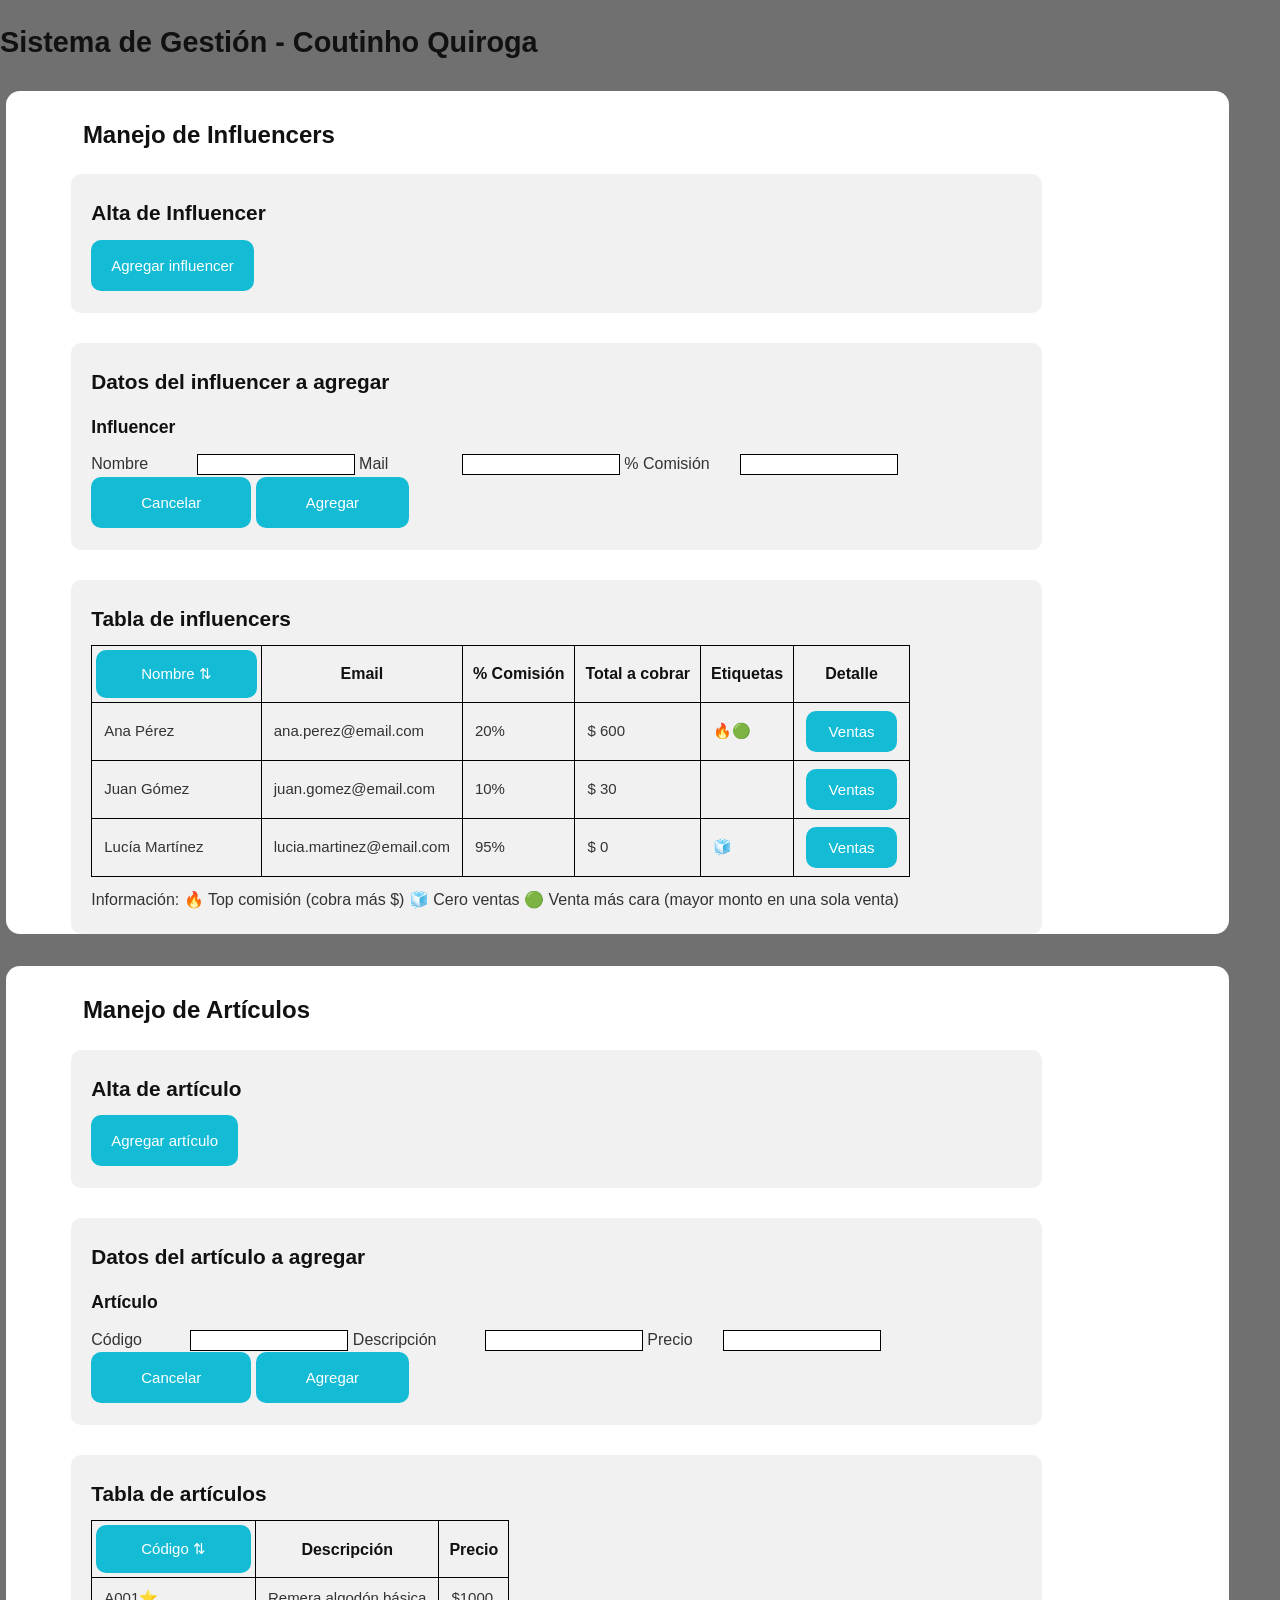
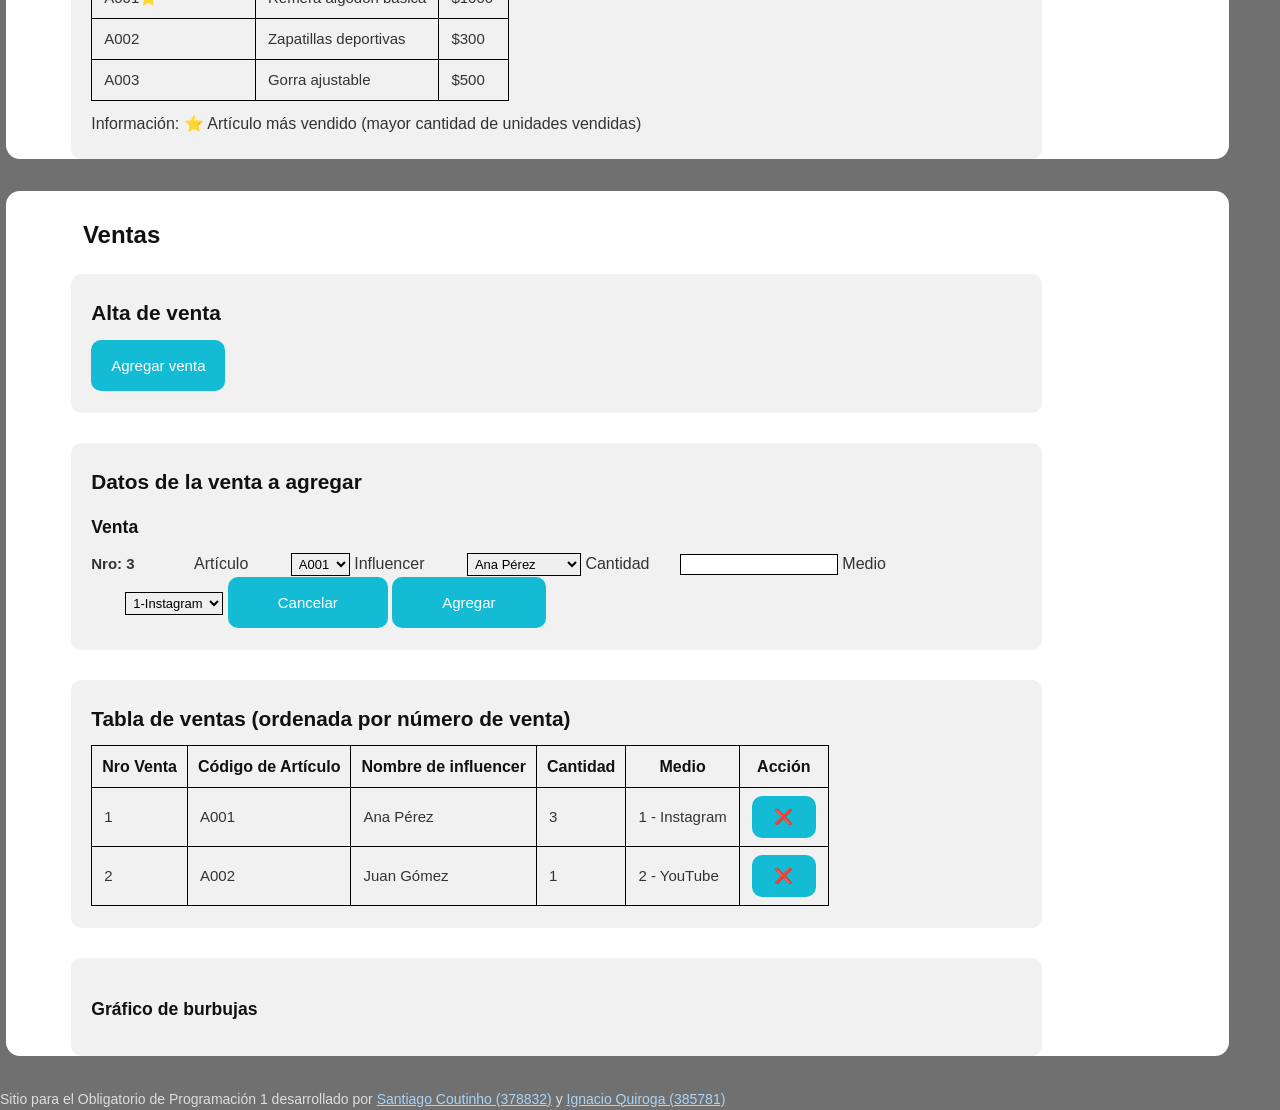
==== commit d3697fc6: "Final" ====
--- a/index.html
+++ b/index.html
@@ -15,7 +15,7 @@
 
         <article>
             <h3>Alta de Influencer</h3>
-            <button onclick="location.href='Agregarinfluencer.html'">Agregar influencer</button>
+            <button onclick="location.href='index.html'" class="btn-agregar-1">Agregar influencer</button>
         </article>
 
         <article>
@@ -83,7 +83,7 @@
 
         <article>
             <h3>Alta de artículo</h3>
-            <button onclick="location.href='Agregararticulo.html'">Agregar artículo</button>
+            <button onclick="location.href='index.html'" class="btn-agregar-1">Agregar artículo</button>
         </article>
 
         <article>
@@ -139,7 +139,7 @@
 
         <article>
             <h3>Alta de venta</h3>
-            <button onclick="location.href='Agregarventa.html'">Agregar venta</button>
+            <button onclick="location.href='index.html'" class="btn-agregar-1">Agregar venta</button>
         </article>
 
         <article>
@@ -191,7 +191,7 @@
                         <td>A001</td>
                         <td>Ana Pérez</td>
                         <td>3</td>
-                        <td>1-Instagram</td>
+                        <td>1 - Instagram</td>
                         <td><button class="btn-eliminar">❌</button></td>
                     </tr>
                     <tr>
@@ -199,7 +199,7 @@
                         <td>A002</td>
                         <td>Juan Gómez</td>
                         <td>1</td>
-                        <td>2-YouTube</td>
+                        <td>2 - YouTube</td>
                         <td><button class="btn-eliminar">❌</button></td>
                     </tr>
                 </tbody>
--- a/estilos.css
+++ b/estilos.css
@@ -16,18 +16,19 @@
 section {
     background-color: #ffffff;
     border-radius: 14px;
-    padding: 30px 35px;
+    padding: 25px 30px;
+    padding-bottom: 0;
     margin-bottom: 30px;
-    margin: 2% 4% 2% 1%;
+    margin: 2% 4% 2.5% 0.5%;
 }
 
 article {
     background-color: #eaeaeaa2;
     border-radius: 10px;
-    padding: 22px 25px;
-    margin-bottom: 20px;
-    margin-right: 13%;
-    margin-left: 4%;
+    padding: 22px 20px;
+    margin-bottom: 30px;
+    margin-right: 13.5%;
+    margin-left: 3%;
 }
 
 h2 {
@@ -47,8 +48,8 @@
 }
 h4 {
     color: #111;
-    margin: 0 0 10px 0;
-    font-size: 1em;
+    margin: 15px 0 10px 0;
+    font-size: 1.1em;
     font-weight: bold;
 }
 h5 {
@@ -63,10 +64,20 @@
     background-color: #13bbd5;
     color: white;
     border: none;
-    border-radius: 8px;
-    padding: 17px 46px;
-    cursor: pointer;
-    font-size: 14px;
+    border-radius: 10px;
+    padding: 17px 50px;
+    cursor: pointer;
+    font-size: 15px;
+    transition: background-color 0.2s;
+}
+.btn-agregar-1 {
+    background-color: #13bbd5;
+    color: white;
+    border: none;
+    border-radius: 10px;
+    padding: 17px 20px;
+    cursor: pointer;
+    font-size: 15px;
     transition: background-color 0.2s;
 }
 
@@ -77,24 +88,43 @@
 label {
     display: inline-block;
     margin-right: 4px;
-    font-size: 14px;
-}
-
-input[type="text"],
-input[type="email"],
-input[type="number"],
+    font-size: 16px;
+}
+
+input[type="text"] {
+    padding: 2px 3px;
+    margin-left: 40px;
+    border: 1.5px solid #000000;
+    font-size: 13px;
+    width: 150px;
+    max-width: 200px;
+}
+input[type="email"] {
+    padding: 2px 3px;
+    margin-left: 65px;
+    border: 1.5px solid #000000;
+    font-size: 13px;
+    width: 150px;
+    max-width: 200px;
+}
+input[type="number"]{
+    padding: 2px 3px;
+    margin-left: 22px;
+    border: 1.5px solid #000000;
+    font-size: 13px;
+    width: 150px;
+    max-width: 200px;
+}
 select {
-    padding: 2px 5px;
-    margin: 0 12px 0 0;
-    border: 1.5px solid #aaa;
+    padding: 2px 3px;
+    margin-left: 34px;
+    border: 1.5px solid #000000;
     font-size: 13px;
     width: auto;
-    max-width: 120px;
+    max-width: 200px;
 }
 
 .form-row {
-    display: flex;
-    align-items: center;
     flex-wrap: wrap;
     gap: 0 8px;
 }
@@ -113,24 +143,19 @@
     color: #111;
     font-weight: bold;
     text-align: center;
-    font-size: 14px;
+    font-size: 16px;
 }
 
 td {
-    font-size: 13px;
+    font-size: 15px;
     padding: 8px 12px;
 }
 
 th button {
-    background-color: #13bbd5;
-    color: #fff;
-    border: none;
-    border-radius: 8px;
-    padding: 8px 16px;
-    font-size: 14px;
-    font-weight: bold;
-    cursor: pointer;
-    margin: 0;
+    border: none;
+    padding: 15px 45px;
+    font-size: 15px;
+    margin: 3px;
 }
 
 th button:hover {
@@ -142,10 +167,10 @@
 }
 
 td button {
-    border-radius: 8px;
+    border-radius: 10px;
     padding: 8px 16px;
     margin: 0;
-    font-size: 13px;
+    font-size: 15px;
 }
 
 footer {
@@ -160,30 +185,30 @@
 }
 
 p {
-    font-size: 13px;
+    font-size: 16px;
     margin: 10px 0 0 0;
 }
 
 .venta-nro {
     font-weight: bold;
-    font-size: 14px;
-    margin-right: 15px;
+    font-size: 15px;
+    margin-right: 55px;
 }
 .btn-ventas {
     background-color: #13bbd5;
     color: white;
     border: none;
-    border-radius: 8px;
-    padding: 0.7em 1.5em;
-    cursor: pointer;
-    font-size: 14px;
+    border-radius: 10px;
+    padding: 0.8em 1.5em;
+    cursor: pointer;
+    font-size: 15px;
     transition: background-color 0.2s;
 }
 .btn-eliminar {
     border: none;
-    border-radius: 8px;
-    padding: 0.7em 1.5em;
-    cursor: pointer;
-    font-size: 14px;
-    transition: background-color 0.2s;
-}+    border-radius: 10px;
+    padding: 0.8em 1.5em;
+    cursor: pointer;
+    font-size: 15px;
+    transition: background-color 0.2s;
+}
